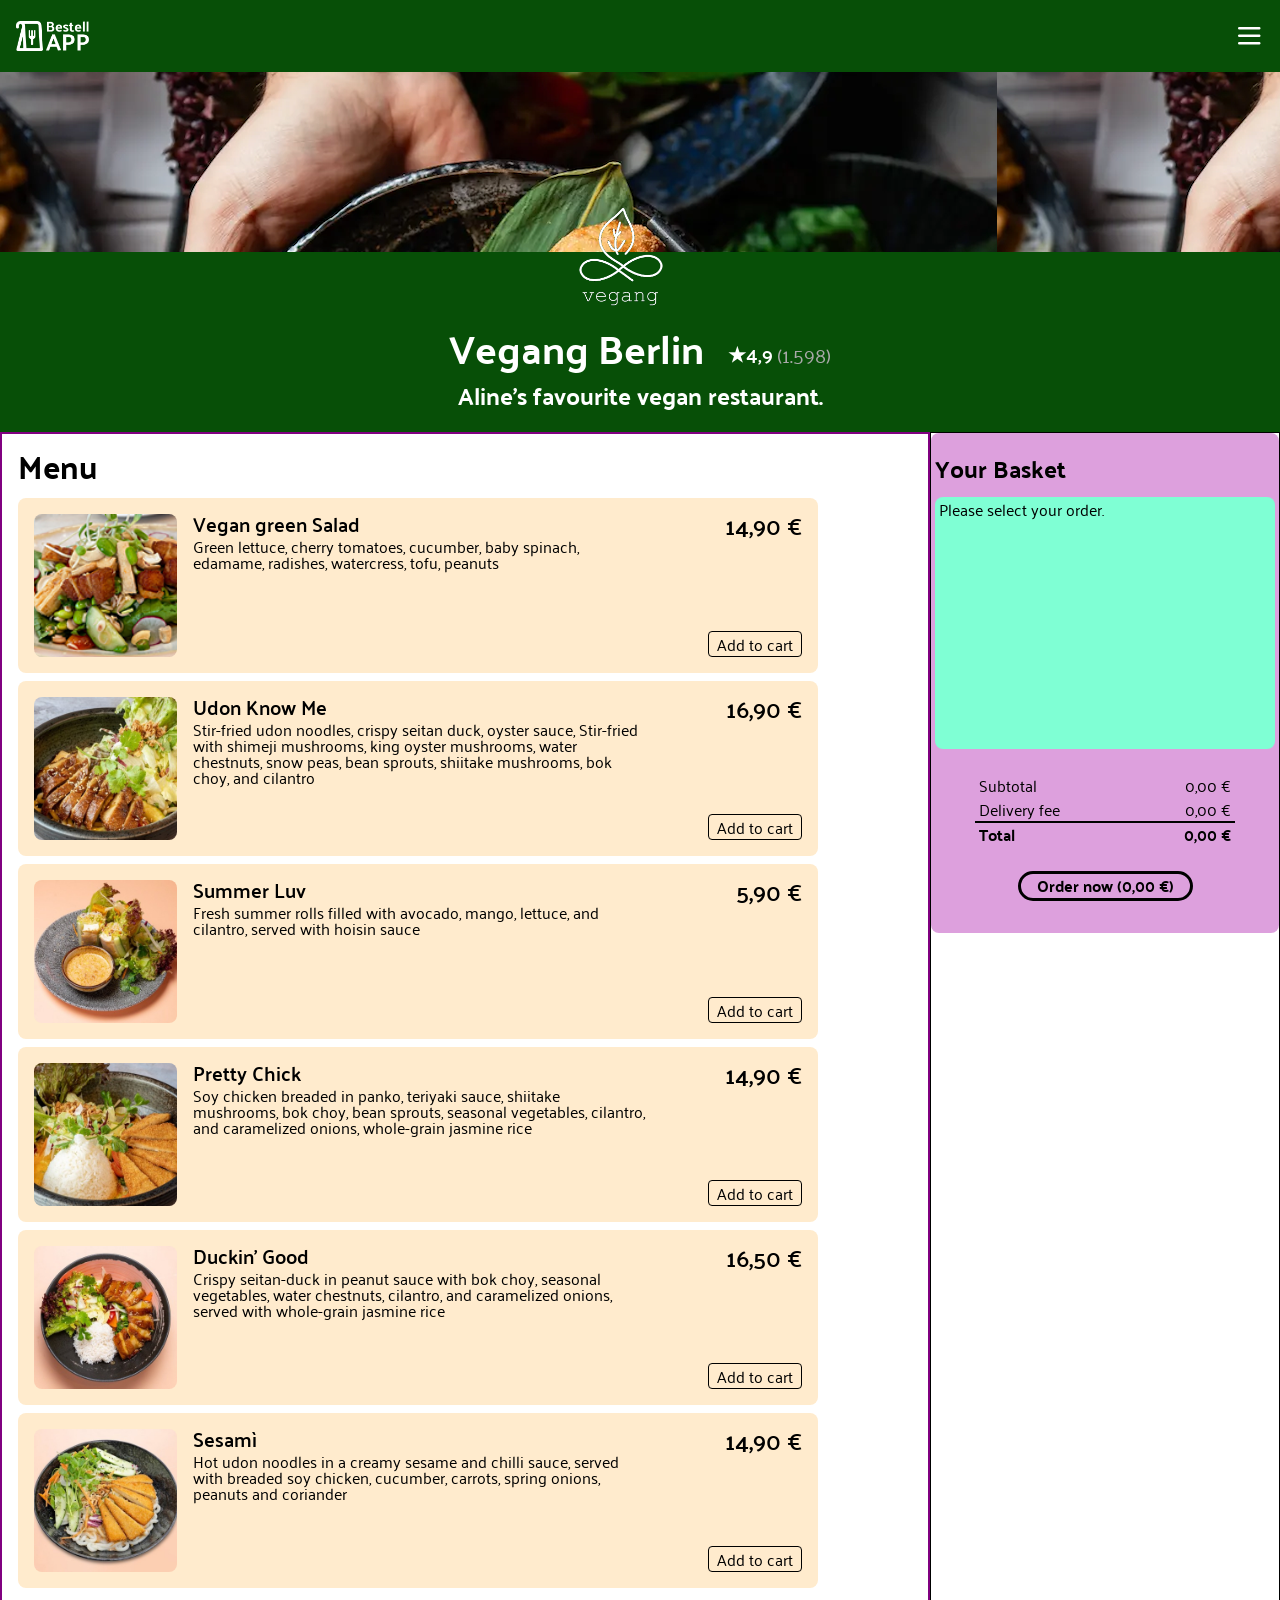
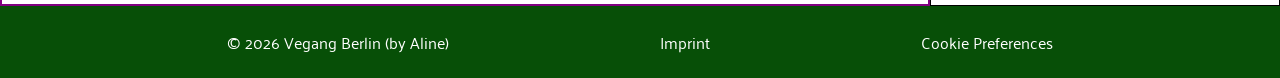
==== index.html @ 6674c63a "order confirmation pop-up styling" ====
<!DOCTYPE html>
<html lang="de">
<head>
    <meta charset="UTF-8">
    <meta name="viewport" content="width=device-width, initial-scale=1.0">
    <title>Aline's BestellApp</title>

    <link rel="shortcut icon" href="./assets/icons/Salad.png" type="image/x-icon">

    <link rel="stylesheet" href="style.css">
    <link rel="stylesheet" href="./styles/fonts.css">
    <link rel="stylesheet" href="./styles/headooter.css">
    <link rel="stylesheet" href="./styles/cart.css">
    <link rel="stylesheet" href="./styles/menu.css">

    <script src="./scripts/menu-db.js" defer></script>
    <script src="./scripts/templates.js" defer></script>
    <script src="./main.js" defer></script>
    <script src="./scripts/test.js"></script>


</head>
<body onload="init()">
    <header>
        <div class="content-headooter" id="header-content">
            <img src="./assets/icons/logo-bestellapp.png" alt="logo bestellapp">
            <nav>
                <img src="./assets/icons/icon-burger-menu.png" alt="navigation menu icon">
            </nav>
        </div>
    </header>
    <main>
        <section>
            <div class="content" id="landing-section">
<!--                 <img src="./assets/images/vegang-vegan-meal.png" alt="photo vegang speise" id="background-image"> -->
                <img src="./assets/icons/logo-vegang.png" alt="logo vegang berlin" id="logo">
                <div id="restaurant-info">
                    <div id="restaurant-name-rating">
                        <h1>Vegang Berlin</h1>
                        <div id="ratings">
                            <p id="rating-average">&starf;4,9</p>
                            <p id="total-ratings">(1.598)</p>
                        </div>
                    </div>
                    <h3>Aline's favourite vegan restaurant.</h3>
                </div>
            </div>
        </section>
        <section>
            <div class="content" id="content-wrapper">
                <section id="menu">
                    <h2>Menu</h2>
                    <div id="menu-items-wrapper">
                        <p>test</p>
                        <!-- generated by JS -->
                    </div>
                </section>
                <section id="cart-wrapper">
                    <div id="cart">
                        <!-- generated by JS -->
                    </div>
                </section>
                <dialog id="order-confirmation-popup">

                </dialog>
            </div>
        </section>
    </main>
    <footer>
        <div class="content-headooter" id="footer-links">
            <a href="https://www.vegangberlin.de" target="_blank" rel="noopener noreferrer">&#169; 2026 Vegang Berlin (by Aline)</a>
            <p>Imprint</p>
            <p>Cookie Preferences</p>
        </div>
    </footer>
</body>
</html>
---- style.css ----
:root {
  --dark-green: rgb(7, 79, 7); /* global scope */
}

* {
    margin: 0;
    padding: 0;
    scroll-behavior: smooth;
    box-sizing: border-box;
    text-decoration: none;
    position: relative;
    list-style: none;
    font-size: inherit;
    color: inherit;
    font-family: inherit;
    background: initial;
    border: initial;
    line-height: 1;

    button:hover {
        cursor: pointer;
    }
}

html {
    font-size: 16px;
    font-family: Palanquin;
    line-height: 1;

    h1 {
        font-size: 2.5rem;
    }

    h2 {
        font-size: 2rem;
    }

    h3 {
        font-size: 1.5rem;
    }

    h4 {
        font-size: 1.25rem;
        font-weight: 600;
    }

}

html:has(dialog[open]) { /* remove the main scrollbar when dialog is open */
overflow: hidden;
}

section {
    display: flex;
    justify-content: center;
}

main {
    width: 100%;
    /* background: orange; */
}

.content {
    width: 100%;
    max-width: 1440px;
    /* background: black; */
}

#landing-section {
    height: 40dvh;
    max-height: 500px;
    /* background: rgb(7, 79, 7); */
    background: url(./assets/images/vegang-vegan-meal.png);
    flex-direction: column;
    display: flex;
    justify-content: center;

    #background-image {
        width: 100%;
        max-height: 300px;
        object-fit: cover;
    }

    #logo {
        height: 100px;
        width: auto;
        position: absolute;
        bottom: 35%;
        left: 45%;
        z-index: 1;
    }

    #restaurant-info {
        height: 20dvh;
        max-height: 200px;
        width: 100%;
        display: flex;
        flex-direction: column;
        justify-content: flex-end;
        align-items: center;
        gap: 16px;
        padding-bottom: 24px;
        background: var(--dark-green);
        color: white;
        position: absolute;
        bottom: 0;

        #restaurant-name-rating {
            display: flex;
            gap: 24px;
            align-items: flex-end;
            font-size: 20px;

            #ratings {
                padding-bottom: 4px;
                display: flex;
                gap: 4px;

                #rating-average {
                    font-weight: 600;
                }

                #total-ratings {
                    color: darkgrey;
                }
            }
        }
    }
}

#content-wrapper {
    height: 100%;
    width: 100%;
    display: flex;

    /* Menu is styled in menu.css */

    /* Cart is styled in cart.css */
}
---- styles/fonts.css ----
/* palanquin-regular - latin */
@font-face {
  font-display: swap; /* Check https://developer.mozilla.org/en-US/docs/Web/CSS/@font-face/font-display for other options. */
  font-family: "Palanquin";
  font-style: normal;
  font-weight: 400;
  src: url("../assets/fonts/palanquin-v17-latin-regular.woff2") format("woff2"); /* Chrome 36+, Opera 23+, Firefox 39+, Safari 12+, iOS 10+ */
}
/* palanquin-500 - latin */
@font-face {
  font-display: swap; /* Check https://developer.mozilla.org/en-US/docs/Web/CSS/@font-face/font-display for other options. */
  font-family: "Palanquin";
  font-style: normal;
  font-weight: 500;
  src: url("../assets/fonts/palanquin-v17-latin-500.woff2") format("woff2"); /* Chrome 36+, Opera 23+, Firefox 39+, Safari 12+, iOS 10+ */
}
/* palanquin-600 - latin */
@font-face {
  font-display: swap; /* Check https://developer.mozilla.org/en-US/docs/Web/CSS/@font-face/font-display for other options. */
  font-family: "Palanquin";
  font-style: normal;
  font-weight: 600;
  src: url("../assets/fonts/palanquin-v17-latin-600.woff2") format("woff2"); /* Chrome 36+, Opera 23+, Firefox 39+, Safari 12+, iOS 10+ */
}
/* palanquin-700 - latin */
@font-face {
  font-display: swap; /* Check https://developer.mozilla.org/en-US/docs/Web/CSS/@font-face/font-display for other options. */
  font-family: "Palanquin";
  font-style: normal;
  font-weight: 700;
  src: url("../assets/fonts/palanquin-v17-latin-700.woff2") format("woff2"); /* Chrome 36+, Opera 23+, Firefox 39+, Safari 12+, iOS 10+ */
}

/* palanquin-dark-regular - latin */
@font-face {
  font-display: swap; /* Check https://developer.mozilla.org/en-US/docs/Web/CSS/@font-face/font-display for other options. */
  font-family: "Palanquin Dark";
  font-style: normal;
  font-weight: 400;
  src: url("../assets/fonts/palanquin-dark-v17-latin-regular.woff2")
    format("woff2"); /* Chrome 36+, Opera 23+, Firefox 39+, Safari 12+, iOS 10+ */
}
/* palanquin-dark-600 - latin */
@font-face {
  font-display: swap; /* Check https://developer.mozilla.org/en-US/docs/Web/CSS/@font-face/font-display for other options. */
  font-family: "Palanquin Dark";
  font-style: normal;
  font-weight: 600;
  src: url("../assets/fonts/palanquin-dark-v17-latin-600.woff2") format("woff2"); /* Chrome 36+, Opera 23+, Firefox 39+, Safari 12+, iOS 10+ */
}
---- styles/headooter.css ----
header, footer {
    height: 8dvh;
    max-height: 80px;
    width: 100%;
    display: flex;
    justify-content: center;
    background: var(--dark-green);

    img {
        height: 30px;
    }
}

.content-headooter {
    width: 100%;
    height: 100%;
    max-width: 1920px;
    display: flex;
    align-items: center;
    padding: 8px 16px;
}

#header-content{
    justify-content: space-between;
}

#footer-links{
    justify-content: space-evenly;
    color: white;
}
---- styles/cart.css ----
#cart-wrapper {
    border: 1px solid black;
    width: 350px;
    height: 100%;
    display: flex;
    justify-content: center;
    position: absolute;
    right: 0;

    #cart {
        width: 100%;
        height: 500px;
        background-color: plum;
        display: flex;
        flex-direction: column;
        gap: 16px;
        padding: 24px 4px;
        border-radius: 8px;
        position: sticky;
        top: 0;

        #meals-container {
            height: 300px;
            overflow-y: scroll;
            width: 100%;
            background-color: aquamarine;
            padding: 8px;
            display: flex;
            flex-direction: column;
            gap: 4px;
            padding: 4px;
            border-radius: 8px;

            .dish-in-cart-card {
                min-height: 75px;
                width: 100%;
                background-color: rgb(128, 128, 128, 0.5);
                padding: 8px;
                display: flex;
                flex-direction: column;
                justify-content: space-between;
                align-items: flex-start;
                border: 1px solid black;

                .meal-in-cart-card-first-row {
                    height: 25px;
                    width: 100%;
                    display: flex;
                    justify-content: space-between;
                    align-items: center;
                    border: 1px dotted black;

                    p {
                        font-weight: 600;
                    }
                }

                .meal-in-cart-card-second-row {
                    height: 25px;
                    display: flex;
                    justify-content: space-between;
                    align-items: center;
                    width: 100%;
                    border: 1px dotted black;

                    .change-meal-amount {
                        display: flex;
                        justify-content: space-between;
                        align-items: center;
                        gap: 8px;

                        button:hover {
                            cursor: pointer;
                        }
                    }
                }
            }
        }

        #check-out-container {
            height: fit-content;
            width: 100%;
            display: flex;
            flex-direction: column;
            align-items: center;
            gap: 24px;
            padding: 8px;

            table {
                width: 80%;
                border-collapse: collapse;

                th, td {
                    padding: 4px;
                }

                .left-align {
                    text-align: left;
                }
                .right-align {
                    text-align: right;
                }
                th {
                    border-top: 2px solid black;
                }
            }

            button{
                border: 3px solid black;
                padding: 4px 16px;
                border-radius: 16px;
                font-weight: 800;
            }
        }
    }
}

#order-confirmation-popup{
    height: 150px;
    width: 200px;
    margin: auto;
    z-index: 1;
    position: fixed;
    animation-name: disappearOrderConfirmation;
    animation-duration: 2s;
    border-radius: 8px;
    background: var(--dark-green);

    #confirmation-popup-content{
        width: 100%;
        height: 100%;
        display: flex;
        flex-direction: column;
        justify-content: flex-start;
        align-items: center;
        padding: 16px;
        color: white;
        gap: 32px;

        button{
            align-self: flex-end;
        }

        button:hover{
            font-weight: 900;
        }

        #bike{
            font-size: 64px;
        }

        div{
            display: flex;
            flex-direction: column;
            align-items: center;
            justify-content: center;
            gap: 8px;
        }
    }
}

@keyframes disappearOrderConfirmation{
  from {visibility:visible;}
  to {visibility: hidden;}
}

#order-confirmation-popup[open]::backdrop {
    background-color: rgba(255, 255, 255, 0.5);
}
---- styles/menu.css ----
#menu {
    background-color: white;
    width: calc(100% - 350px);
    max-width: 1090px;
    height: 100%;
    border: 2px solid purple;
    padding: 16px;
    display: flex;
    flex-direction: column;
    gap: 16px;

    #menu-items-wrapper{
        height: 100%;
        width: 100%;
        display: flex;
        flex-direction: column;
        gap: 8px;

        .menu-item {
            background-color: blanchedalmond;
            width: auto;
            min-width: 500px;
            max-width: 800px;
            height: 175px;
            display: flex;
            gap: 8px;
            padding: 16px 16px;
            justify-content: space-between;
            align-items: center;
            gap: 16px;
            border-radius: 8px;
    
            .dish-details {
                width: 80%;
                height: fit-content;
                display: flex;
                justify-content: flex-start;
                align-items: flex-start;
                gap: 16px;

                .dish-name-description{
                    display: flex;
                    flex-direction: column;
                    gap: 4px;
                }
    
                img {
                    height: calc(175px - 2*16px);
                    width: calc(175px - 2*16px);
                    object-fit: cover;
                    border-radius: 8px;
                }
            }
    

            .dish-purchasing {
                height: 100%;
                width: fit-content;
                display: flex;
                flex-direction: column;
                justify-content: space-between;
                align-items: flex-end;

                p{
                    font-size: 24px;
                    font-weight: 600;
                }

                .add-to-cart-button{
                    border: 1px solid black;
                    border-radius: 4px;
                    padding: 4px 8px;
                    text-align: center;
                    vertical-align: middle;
                    line-height: 1;
                }

            }
        }
    }
}
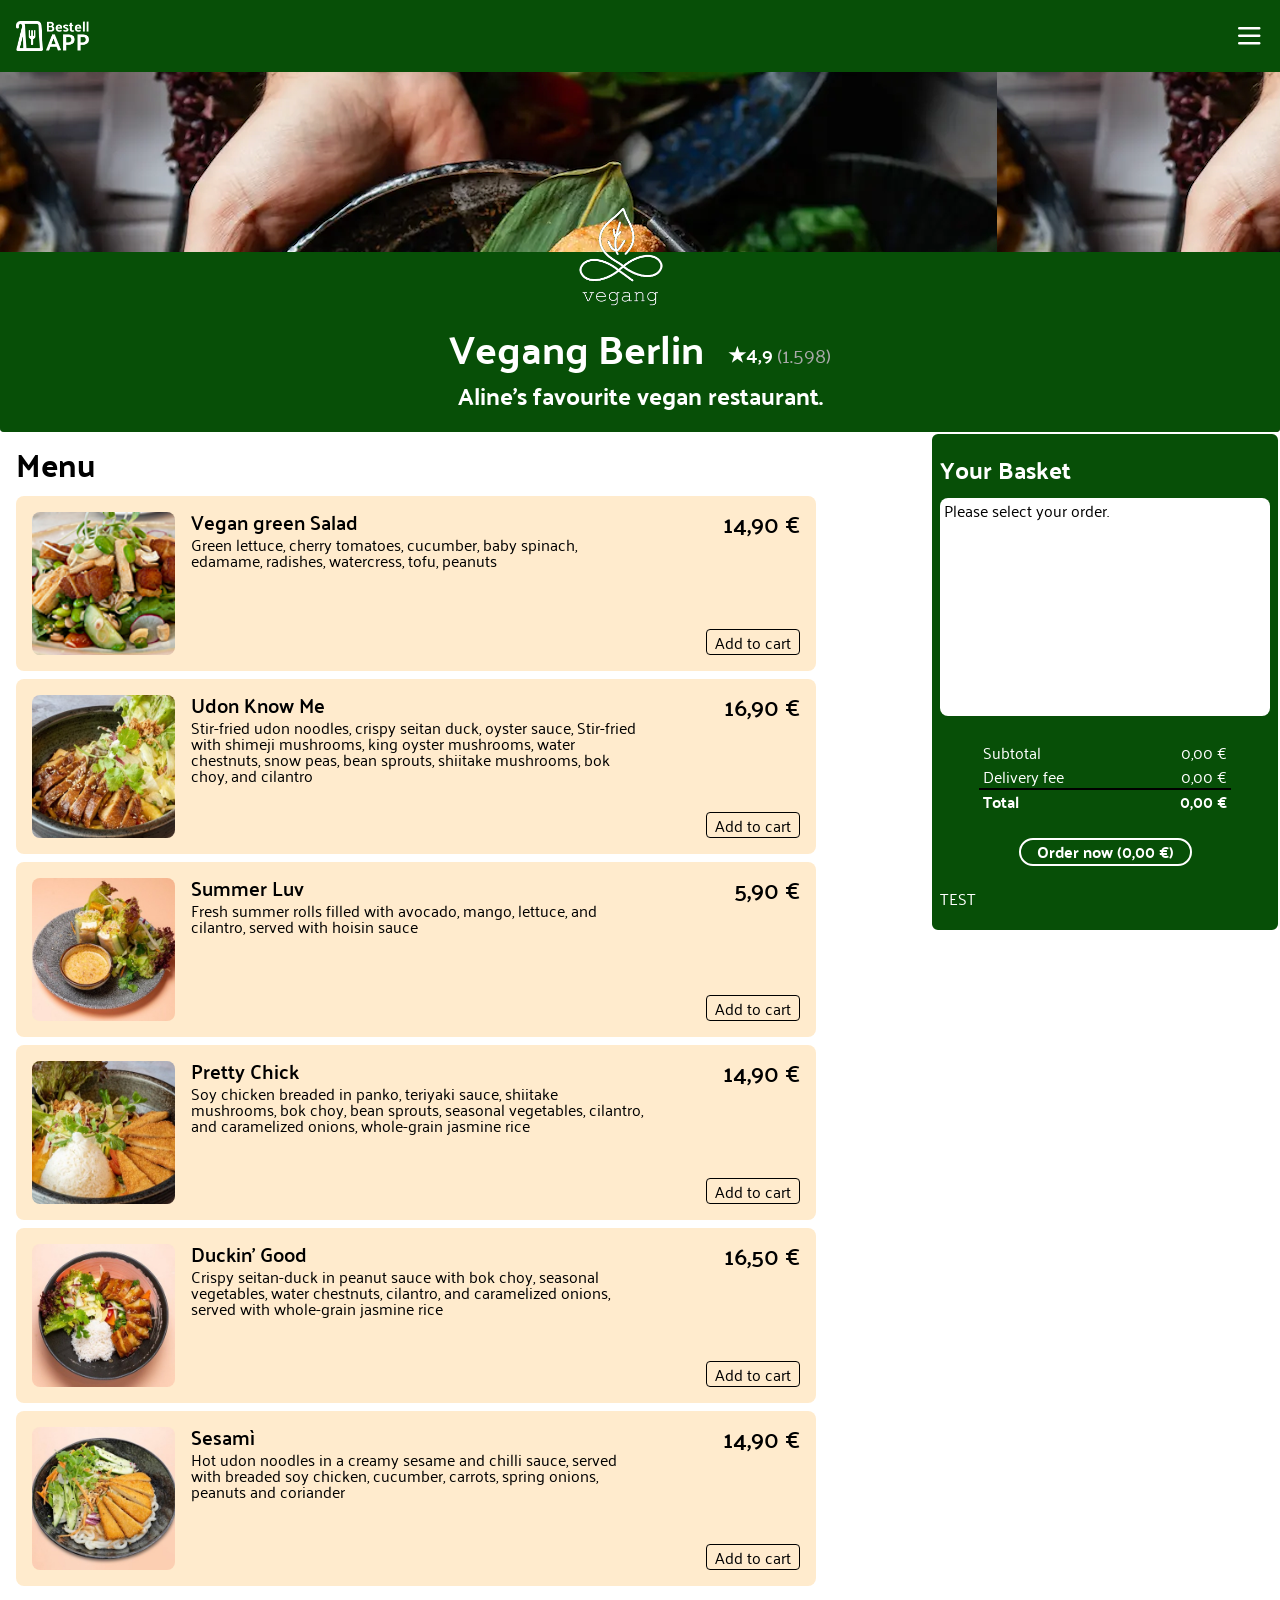
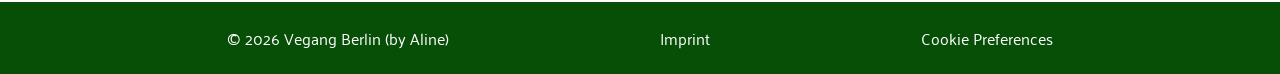
==== commit 31dcd9dc: "EOD Commit" ====
--- a/index.html
+++ b/index.html
@@ -22,11 +22,14 @@
 </head>
 <body onload="init()">
     <header>
-        <div class="content-headooter" id="header-content">
+        <div class="content-headooter" id="header-content-desktop">
             <img src="./assets/icons/logo-bestellapp.png" alt="logo bestellapp">
             <nav>
-                <img src="./assets/icons/icon-burger-menu.png" alt="navigation menu icon">
+                <img src="./assets/icons/icon-burger-menu.png" alt="navigation menu icon" id="desktop-burger-menu">
             </nav>
+        </div>
+        <div class="content-headooter" id="header-content-mobile">
+            <img src="./assets/icons/logo-bestellapp.png" alt="logo bestellapp">
         </div>
     </header>
     <main>
@@ -51,7 +54,6 @@
                 <section id="menu">
                     <h2>Menu</h2>
                     <div id="menu-items-wrapper">
-                        <p>test</p>
                         <!-- generated by JS -->
                     </div>
                 </section>
@@ -67,11 +69,25 @@
         </section>
     </main>
     <footer>
-        <div class="content-headooter" id="footer-links">
+        <div class="content-headooter" id="footer-content-desktop">
             <a href="https://www.vegangberlin.de" target="_blank" rel="noopener noreferrer">&#169; 2026 Vegang Berlin (by Aline)</a>
             <p>Imprint</p>
             <p>Cookie Preferences</p>
         </div>
+        <div class="content-headooter" id="footer-content-mobile">
+            <img src="./assets/icons/home.svg" alt="icon home">
+            <img src="./assets/icons/Profile.svg" alt="icon profile">
+            <img src="./assets/icons/orders.svg" alt="icon orders">
+            <buttton id="shopping-cart" onclick="openMobileCart()">
+                <img src="./assets/icons/shopping_cart.svg" alt="icon shopping cart">
+                <p id="number-of-meals-in-cart">1</p>
+            </button>
+        </div>
+        <dialog id="mobile-cart-wrapper">
+            <div id="mobile-cart">
+
+            </div>
+        </dialog>
     </footer>
 </body>
 </html>
--- a/style.css
+++ b/style.css
@@ -1,5 +1,5 @@
 :root {
-  --dark-green: rgb(7, 79, 7); /* global scope */
+    --dark-green: rgb(7, 79, 7); /* global scope */
 }
 
 * {
@@ -44,10 +44,24 @@
         font-weight: 600;
     }
 
+    @media screen and (max-width: 640px) {
+        h1 {
+            font-size: 20px;
+        }
+
+        h2 {
+            font-size: 18px;
+        }
+
+        h3, h4 {
+            font-size: 16px;
+        }
+    }
 }
 
-html:has(dialog[open]) { /* remove the main scrollbar when dialog is open */
-overflow: hidden;
+html:has(dialog[open]) {
+    /* remove the main scrollbar when dialog is open */
+    overflow: hidden;
 }
 
 section {
@@ -74,6 +88,8 @@
     flex-direction: column;
     display: flex;
     justify-content: center;
+    border-bottom-left-radius: 4px;
+    border-bottom-right-radius: 4px;
 
     #background-image {
         width: 100%;
@@ -104,12 +120,18 @@
         color: white;
         position: absolute;
         bottom: 0;
+        border-bottom-left-radius: 4px;
+        border-bottom-right-radius: 4px;
 
         #restaurant-name-rating {
             display: flex;
             gap: 24px;
             align-items: flex-end;
             font-size: 20px;
+
+            @media screen and (max-width: 640px) {
+                font-size: 16px;
+            }
 
             #ratings {
                 padding-bottom: 4px;
--- a/styles/headooter.css
+++ b/styles/headooter.css
@@ -1,4 +1,5 @@
-header, footer {
+header,
+footer {
     height: 8dvh;
     max-height: 80px;
     width: 100%;
@@ -8,6 +9,17 @@
 
     img {
         height: 30px;
+    }
+
+    @media screen and (max-width: 890px) {
+        height: 100px;
+    }
+}
+
+footer {
+    @media screen and (max-width: 890px) {
+        position: fixed;
+        bottom: 0;
     }
 }
 
@@ -20,11 +32,61 @@
     padding: 8px 16px;
 }
 
-#header-content{
+#header-content-desktop {
+    width: 100%;
     justify-content: space-between;
+
+    @media screen and (max-width: 890px) {
+        display: none;
+    }
 }
 
-#footer-links{
+#header-content-mobile {
+    width: 100%;
+    justify-content: flex-start;
+
+    @media screen and (min-width: 890px) {
+        display: none;
+    }
+}
+
+#footer-content-desktop {
+    width: 100%;
     justify-content: space-evenly;
     color: white;
-}+
+    @media screen and (max-width: 890px) {
+        display: none;
+    }
+}
+
+#footer-content-mobile {
+    width: 100%;
+    display: flex;
+    justify-content: space-evenly;
+    justify-items: flex-end;
+
+    #shopping-cart {
+        height: 40px;
+        width: 40px;
+        display: flex;
+        flex-direction: column;
+        align-items: center;
+        justify-content: center;
+
+        #number-of-meals-in-cart {
+            height: 20px;
+            width: 20px;
+            border-radius: 50%;
+            background-color: pink;
+            position: absolute;
+            top: 0;
+            right: 0;
+            text-align: center;
+        }
+    }
+
+    @media screen and (min-width: 891px) {
+        display: none;
+    }
+}
--- a/styles/cart.css
+++ b/styles/cart.css
@@ -1,5 +1,4 @@
 #cart-wrapper {
-    border: 1px solid black;
     width: 350px;
     height: 100%;
     display: flex;
@@ -7,14 +6,20 @@
     position: absolute;
     right: 0;
 
+    @media screen and (max-width: 890px) {
+        display: none;
+    }
+
     #cart {
         width: 100%;
         height: 500px;
-        background-color: plum;
+        background-color: var(--dark-green);
+        color: white;
+        border: 2px white solid;
         display: flex;
         flex-direction: column;
         gap: 16px;
-        padding: 24px 4px;
+        padding: 24px 8px;
         border-radius: 8px;
         position: sticky;
         top: 0;
@@ -23,7 +28,8 @@
             height: 300px;
             overflow-y: scroll;
             width: 100%;
-            background-color: aquamarine;
+            background: white;
+            color: black;
             padding: 8px;
             display: flex;
             flex-direction: column;
@@ -34,13 +40,14 @@
             .dish-in-cart-card {
                 min-height: 75px;
                 width: 100%;
-                background-color: rgb(128, 128, 128, 0.5);
+                background-color: blanchedalmond;
+                color: black;
                 padding: 8px;
                 display: flex;
                 flex-direction: column;
                 justify-content: space-between;
                 align-items: flex-start;
-                border: 1px solid black;
+                border-radius: 4px;
 
                 .meal-in-cart-card-first-row {
                     height: 25px;
@@ -48,7 +55,6 @@
                     display: flex;
                     justify-content: space-between;
                     align-items: center;
-                    border: 1px dotted black;
 
                     p {
                         font-weight: 600;
@@ -61,7 +67,6 @@
                     justify-content: space-between;
                     align-items: center;
                     width: 100%;
-                    border: 1px dotted black;
 
                     .change-meal-amount {
                         display: flex;
@@ -90,7 +95,8 @@
                 width: 80%;
                 border-collapse: collapse;
 
-                th, td {
+                th,
+                td {
                     padding: 4px;
                 }
 
@@ -105,8 +111,8 @@
                 }
             }
 
-            button{
-                border: 3px solid black;
+            button {
+                border: 2px solid white;
                 padding: 4px 16px;
                 border-radius: 16px;
                 font-weight: 800;
@@ -115,7 +121,7 @@
     }
 }
 
-#order-confirmation-popup{
+#order-confirmation-popup {
     height: 150px;
     width: 200px;
     margin: auto;
@@ -126,7 +132,7 @@
     border-radius: 8px;
     background: var(--dark-green);
 
-    #confirmation-popup-content{
+    #confirmation-popup-content {
         width: 100%;
         height: 100%;
         display: flex;
@@ -137,19 +143,19 @@
         color: white;
         gap: 32px;
 
-        button{
+        button {
             align-self: flex-end;
         }
 
-        button:hover{
+        button:hover {
             font-weight: 900;
         }
 
-        #bike{
+        #bike {
             font-size: 64px;
         }
 
-        div{
+        div {
             display: flex;
             flex-direction: column;
             align-items: center;
@@ -159,11 +165,31 @@
     }
 }
 
-@keyframes disappearOrderConfirmation{
-  from {visibility:visible;}
-  to {visibility: hidden;}
+@keyframes disappearOrderConfirmation {
+    from {
+        visibility: visible;
+    }
+    to {
+        visibility: hidden;
+    }
 }
 
 #order-confirmation-popup[open]::backdrop {
     background-color: rgba(255, 255, 255, 0.5);
-}+}
+
+#mobile-cart-wrapper {
+    height: 500px;
+    width: 350px;
+    position: absolute;
+    top: 50%;
+    left: 50%;
+    -ms-transform: translate(-50%, -50%);
+    transform: translate(-50%, -50%);
+    background: blue;
+
+    #mobile-cart{
+        height: 100%;
+        width: 100%;
+    }
+}
--- a/styles/menu.css
+++ b/styles/menu.css
@@ -3,13 +3,18 @@
     width: calc(100% - 350px);
     max-width: 1090px;
     height: 100%;
-    border: 2px solid purple;
     padding: 16px;
     display: flex;
     flex-direction: column;
     gap: 16px;
 
-    #menu-items-wrapper{
+    @media screen and (max-width: 890px) {
+        width: 100%;
+        padding: 8px;
+        margin-bottom: 90px;
+    }
+
+    #menu-items-wrapper {
         height: 100%;
         width: 100%;
         display: flex;
@@ -29,29 +34,55 @@
             align-items: center;
             gap: 16px;
             border-radius: 8px;
-    
+
+            @media screen and (max-width: 890px) {
+                min-width: 300px;
+                width: 100%;
+                height: fit-content;
+                padding: 8px;
+            }
+
+            @media screen and (max-width: 640px) {
+                width: 100%;
+                min-width: 300px;
+                height: fit-content;
+                flex-direction: column;
+                gap: 16px;
+                padding: 8px;
+            }
+
             .dish-details {
                 width: 80%;
-                height: fit-content;
                 display: flex;
                 justify-content: flex-start;
                 align-items: flex-start;
                 gap: 16px;
 
-                .dish-name-description{
+                @media screen and (max-width: 640px) {
+                    width: 100%;
+                    height: fit-content;
+                    gap: 8px;
+                }
+
+                .dish-name-description {
+                    height: fit-content;
                     display: flex;
                     flex-direction: column;
                     gap: 4px;
                 }
-    
+
                 img {
-                    height: calc(175px - 2*16px);
-                    width: calc(175px - 2*16px);
+                    height: calc(175px - 2 * 16px);
+                    width: calc(175px - 2 * 16px);
                     object-fit: cover;
                     border-radius: 8px;
+
+                    @media screen and (max-width: 640px) {
+                        height: 75px;
+                        width: 75px;
+                    }
                 }
             }
-    
 
             .dish-purchasing {
                 height: 100%;
@@ -60,13 +91,27 @@
                 flex-direction: column;
                 justify-content: space-between;
                 align-items: flex-end;
+                gap: 40px;
 
-                p{
+                @media screen and (max-width: 640px) {
+                    flex-direction: row;
+                    width: 100%;
+                    height: fit-content;
+                    align-items: flex-start;
+                    gap: 40px;
+                    justify-content: flex-end;
+                }
+
+                p {
                     font-size: 24px;
                     font-weight: 600;
+
+                    @media screen and (max-width: 640px) {
+                        font-size: 18px;
+                    }
                 }
 
-                .add-to-cart-button{
+                .add-to-cart-button {
                     border: 1px solid black;
                     border-radius: 4px;
                     padding: 4px 8px;
@@ -74,7 +119,6 @@
                     vertical-align: middle;
                     line-height: 1;
                 }
-
             }
         }
     }
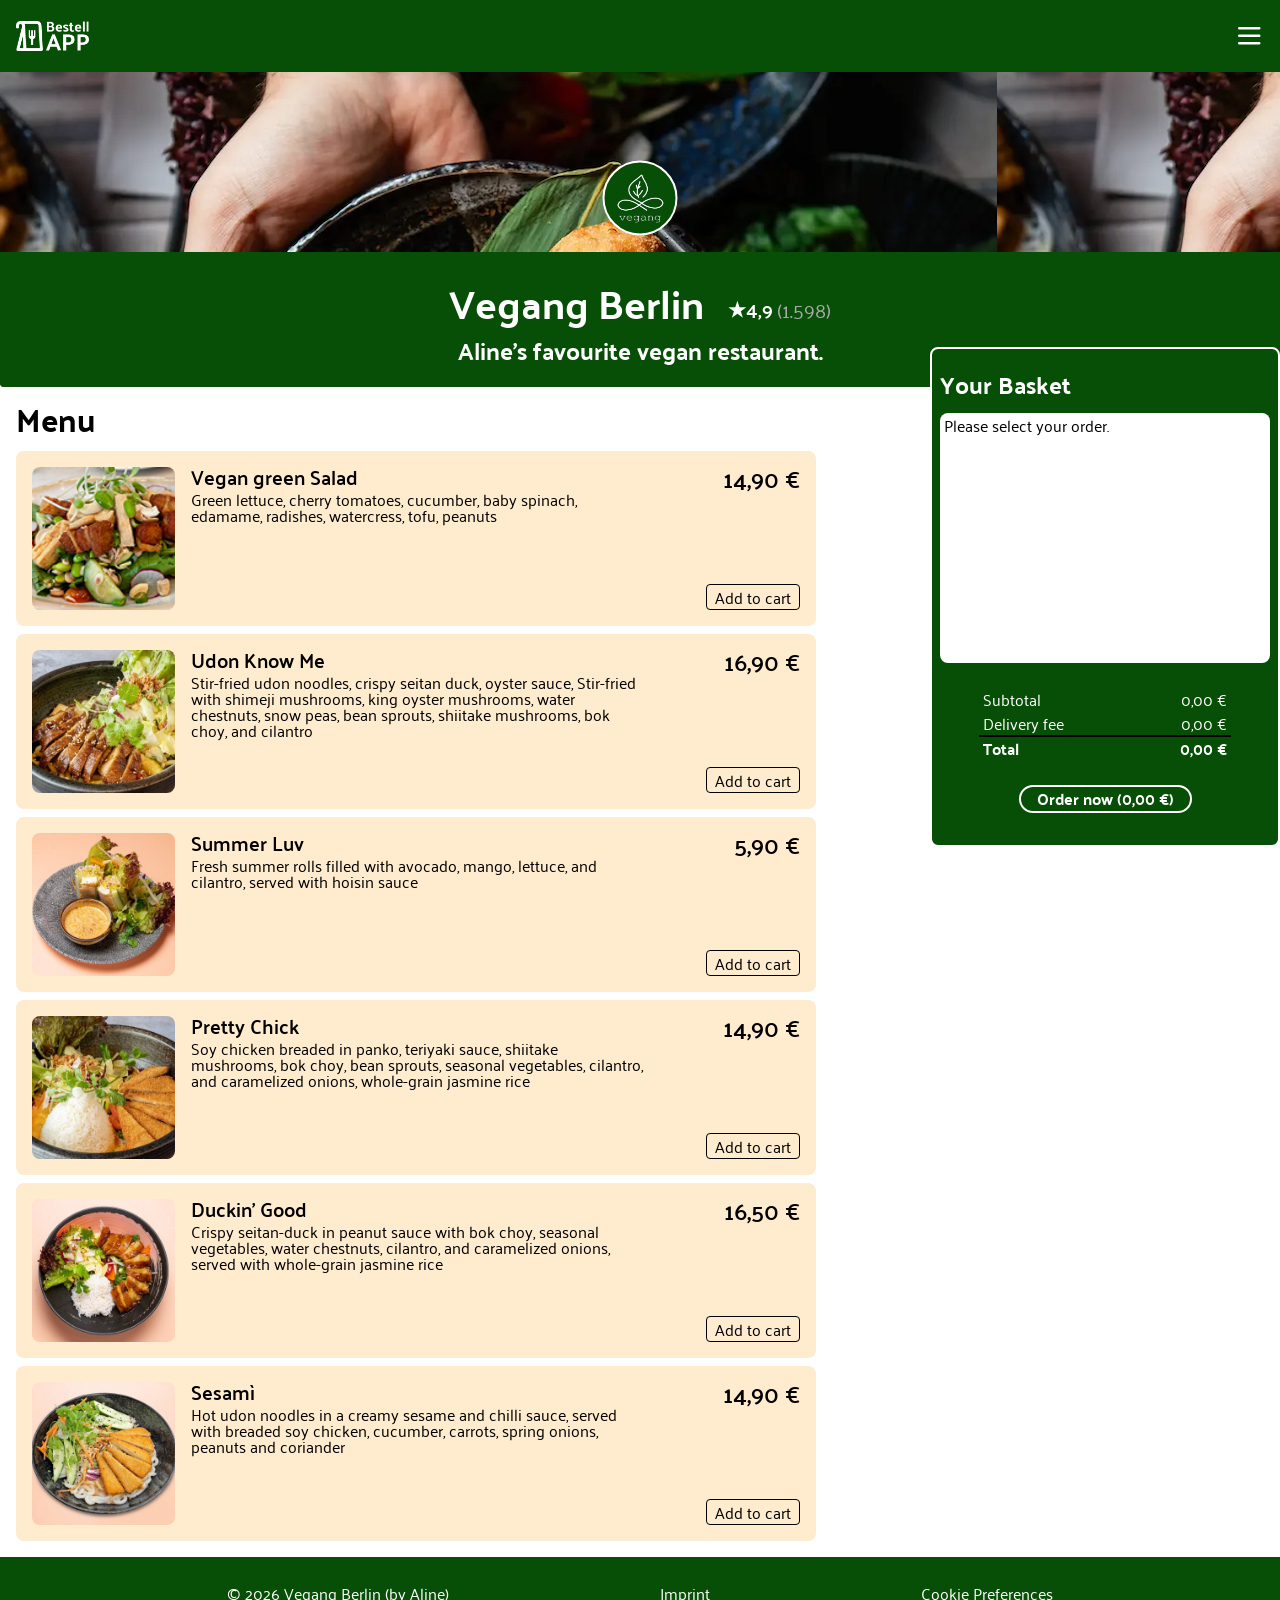
==== commit b76b5029: "moved cart to aside and removed cart dialog, display none in media query doesn't work yet" ====
--- a/index.html
+++ b/index.html
@@ -35,8 +35,9 @@
     <main>
         <section>
             <div class="content" id="landing-section">
-<!--                 <img src="./assets/images/vegang-vegan-meal.png" alt="photo vegang speise" id="background-image"> -->
-                <img src="./assets/icons/logo-vegang.png" alt="logo vegang berlin" id="logo">
+                <div id="logo">
+                    <img src="./assets/icons/logo-vegang.png" alt="logo vegang berlin">
+                </div>
                 <div id="restaurant-info">
                     <div id="restaurant-name-rating">
                         <h1>Vegang Berlin</h1>
@@ -57,16 +58,18 @@
                         <!-- generated by JS -->
                     </div>
                 </section>
-                <section id="cart-wrapper">
-                    <div id="cart">
-                        <!-- generated by JS -->
-                    </div>
-                </section>
-                <dialog id="order-confirmation-popup">
-
-                </dialog>
             </div>
         </section>
+        <aside>
+            <div id="cart-wrapper" class="content" class="display-none">
+                <div id="cart" class="display-none">
+                    <!-- generated by JS -->
+                </div>
+            </div>
+            <dialog id="order-confirmation-popup">
+                <!-- generated by JS -->
+            </dialog>
+        </aside>
     </main>
     <footer>
         <div class="content-headooter" id="footer-content-desktop">
@@ -83,10 +86,6 @@
                 <p id="number-of-meals-in-cart">1</p>
             </button>
         </div>
-        <dialog id="mobile-cart-wrapper">
-            <div id="mobile-cart">
-
-            </div>
         </dialog>
     </footer>
 </body>
--- a/style.css
+++ b/style.css
@@ -53,7 +53,8 @@
             font-size: 18px;
         }
 
-        h3, h4 {
+        h3,
+        h4 {
             font-size: 16px;
         }
     }
@@ -74,14 +75,15 @@
     /* background: orange; */
 }
 
-.content {
+.content{
     width: 100%;
     max-width: 1440px;
+    height: 100%;
     /* background: black; */
 }
 
 #landing-section {
-    height: 40dvh;
+    height: 35dvh;
     max-height: 500px;
     /* background: rgb(7, 79, 7); */
     background: url(./assets/images/vegang-vegan-meal.png);
@@ -91,6 +93,10 @@
     border-bottom-left-radius: 4px;
     border-bottom-right-radius: 4px;
 
+    @media screen and (max-width: 640px) {
+        height: 25dvh;
+    }
+
     #background-image {
         width: 100%;
         max-height: 300px;
@@ -98,16 +104,32 @@
     }
 
     #logo {
-        height: 100px;
-        width: auto;
+        background-color: var(--dark-green);
+        border-radius: 50%;
+        border: 2px white solid;
+        height: 75px;
+        width: 75px;
         position: absolute;
-        bottom: 35%;
-        left: 45%;
-        z-index: 1;
+        top: 40%;
+        left: 50%;
+        transform: translate(-50%, -50%);
+
+        @media screen and (max-width: 640px) {
+            top: 30%;
+        }
+
+        img {
+            height: 70%;
+            width: 70%;
+            top: 50%;
+            left: 50%;
+            -ms-transform: translate(-50%, -50%);
+            transform: translate(-50%, -50%);
+        }
     }
 
     #restaurant-info {
-        height: 20dvh;
+        height: 15dvh;
         max-height: 200px;
         width: 100%;
         display: flex;
--- a/styles/headooter.css
+++ b/styles/headooter.css
@@ -6,6 +6,7 @@
     display: flex;
     justify-content: center;
     background: var(--dark-green);
+    /* z-index: 2; */
 
     img {
         height: 30px;
--- a/styles/cart.css
+++ b/styles/cart.css
@@ -1,195 +1,199 @@
-#cart-wrapper {
-    width: 350px;
-    height: 100%;
+aside {
     display: flex;
     justify-content: center;
+    height: 100%;
+    width: 100%;
     position: absolute;
-    right: 0;
+    top: 0;
+    bottom: 0;
+    z-index: 0;
 
-    @media screen and (max-width: 890px) {
-        display: none;
-    }
+    #cart-wrapper {
+        position: absolute;
+        top: 275px;
+        width: 100%;
+        height: calc(100% - 275px);
+        display: flex;
+        justify-content: flex-end;
 
-    #cart {
-        width: 100%;
-        height: 500px;
-        background-color: var(--dark-green);
-        color: white;
-        border: 2px white solid;
-        display: flex;
-        flex-direction: column;
-        gap: 16px;
-        padding: 24px 8px;
-        border-radius: 8px;
-        position: sticky;
-        top: 0;
+        .content {
+            display: flex;
+            justify-content: flex-end;
+        }
 
-        #meals-container {
-            height: 300px;
-            overflow-y: scroll;
-            width: 100%;
-            background: white;
-            color: black;
-            padding: 8px;
+        @media screen and (max-width: 890px) {
+            justify-content: center;
+            z-index: 1000;
+            background-color: black;
+            .display-none {
+                display: none;
+            }
+        }
+
+        #cart {
+            width: 350px;
+            height: 500px;
+            background-color: var(--dark-green);
+            color: white;
+            border: 2px white solid;
             display: flex;
             flex-direction: column;
-            gap: 4px;
-            padding: 4px;
+            gap: 16px;
+            padding: 24px 8px;
             border-radius: 8px;
+            position: sticky;
+            top: 0;
+            z-index: 1000;
 
-            .dish-in-cart-card {
-                min-height: 75px;
+            @media screen and (max-width: 890px) {
+                width: 80%;
+                height: 70dvh;
+                position: fixed;
+                top: 15dvh;
+            }
+
+            #meals-container {
+                height: 300px;
+                overflow-y: scroll;
                 width: 100%;
-                background-color: blanchedalmond;
+                background: white;
                 color: black;
                 padding: 8px;
                 display: flex;
                 flex-direction: column;
-                justify-content: space-between;
-                align-items: flex-start;
-                border-radius: 4px;
+                gap: 4px;
+                padding: 4px;
+                border-radius: 8px;
 
-                .meal-in-cart-card-first-row {
-                    height: 25px;
+                .dish-in-cart-card {
+                    min-height: 75px;
                     width: 100%;
+                    background-color: blanchedalmond;
+                    color: black;
+                    padding: 8px;
                     display: flex;
+                    flex-direction: column;
                     justify-content: space-between;
-                    align-items: center;
+                    align-items: flex-start;
+                    border-radius: 4px;
 
-                    p {
-                        font-weight: 600;
-                    }
-                }
-
-                .meal-in-cart-card-second-row {
-                    height: 25px;
-                    display: flex;
-                    justify-content: space-between;
-                    align-items: center;
-                    width: 100%;
-
-                    .change-meal-amount {
+                    .meal-in-cart-card-first-row {
+                        height: 25px;
+                        width: 100%;
                         display: flex;
                         justify-content: space-between;
                         align-items: center;
-                        gap: 8px;
 
-                        button:hover {
-                            cursor: pointer;
+                        p {
+                            font-weight: 600;
+                        }
+                    }
+
+                    .meal-in-cart-card-second-row {
+                        height: 25px;
+                        display: flex;
+                        justify-content: space-between;
+                        align-items: center;
+                        width: 100%;
+
+                        .change-meal-amount {
+                            display: flex;
+                            justify-content: space-between;
+                            align-items: center;
+                            gap: 8px;
+
+                            button:hover {
+                                cursor: pointer;
+                            }
                         }
                     }
                 }
             }
-        }
 
-        #check-out-container {
-            height: fit-content;
-            width: 100%;
-            display: flex;
-            flex-direction: column;
-            align-items: center;
-            gap: 24px;
-            padding: 8px;
+            #check-out-container {
+                height: fit-content;
+                width: 100%;
+                display: flex;
+                flex-direction: column;
+                align-items: center;
+                gap: 24px;
+                padding: 8px;
 
-            table {
-                width: 80%;
-                border-collapse: collapse;
+                table {
+                    width: 80%;
+                    border-collapse: collapse;
 
-                th,
-                td {
-                    padding: 4px;
+                    th,
+                    td {
+                        padding: 4px;
+                    }
+
+                    .left-align {
+                        text-align: left;
+                    }
+                    .right-align {
+                        text-align: right;
+                    }
+                    th {
+                        border-top: 2px solid black;
+                    }
                 }
 
-                .left-align {
-                    text-align: left;
+                button {
+                    border: 2px solid white;
+                    padding: 4px 16px;
+                    border-radius: 16px;
+                    font-weight: 800;
                 }
-                .right-align {
-                    text-align: right;
-                }
-                th {
-                    border-top: 2px solid black;
-                }
-            }
-
-            button {
-                border: 2px solid white;
-                padding: 4px 16px;
-                border-radius: 16px;
-                font-weight: 800;
             }
         }
     }
-}
 
-#order-confirmation-popup {
-    height: 150px;
-    width: 200px;
-    margin: auto;
-    z-index: 1;
-    position: fixed;
-    animation-name: disappearOrderConfirmation;
-    animation-duration: 2s;
-    border-radius: 8px;
-    background: var(--dark-green);
+    #order-confirmation-popup {
+        height: 150px;
+        width: 200px;
+        margin: auto;
+        z-index: 1;
+        position: fixed;
+        animation-name: disappearOrderConfirmation;
+        animation-duration: 2s;
+        border-radius: 8px;
+        background: var(--dark-green);
 
-    #confirmation-popup-content {
-        width: 100%;
-        height: 100%;
-        display: flex;
-        flex-direction: column;
-        justify-content: flex-start;
-        align-items: center;
-        padding: 16px;
-        color: white;
-        gap: 32px;
-
-        button {
-            align-self: flex-end;
-        }
-
-        button:hover {
-            font-weight: 900;
-        }
-
-        #bike {
-            font-size: 64px;
-        }
-
-        div {
+        #confirmation-popup-content {
+            width: 100%;
+            height: 100%;
             display: flex;
             flex-direction: column;
+            justify-content: flex-start;
             align-items: center;
-            justify-content: center;
-            gap: 8px;
+            padding: 16px;
+            color: white;
+            gap: 32px;
+
+            button {
+                align-self: flex-end;
+            }
+
+            button:hover {
+                font-weight: 900;
+            }
+
+            #bike {
+                font-size: 64px;
+            }
+
+            div {
+                display: flex;
+                flex-direction: column;
+                align-items: center;
+                justify-content: center;
+                gap: 8px;
+            }
         }
     }
-}
 
-@keyframes disappearOrderConfirmation {
-    from {
-        visibility: visible;
-    }
-    to {
-        visibility: hidden;
+    #order-confirmation-popup[open]::backdrop {
+        background-color: rgba(255, 255, 255, 0.5);
     }
 }
-
-#order-confirmation-popup[open]::backdrop {
-    background-color: rgba(255, 255, 255, 0.5);
-}
-
-#mobile-cart-wrapper {
-    height: 500px;
-    width: 350px;
-    position: absolute;
-    top: 50%;
-    left: 50%;
-    -ms-transform: translate(-50%, -50%);
-    transform: translate(-50%, -50%);
-    background: blue;
-
-    #mobile-cart{
-        height: 100%;
-        width: 100%;
-    }
-}
--- a/styles/menu.css
+++ b/styles/menu.css
@@ -20,6 +20,7 @@
         display: flex;
         flex-direction: column;
         gap: 8px;
+        /* z-index: 1; */
 
         .menu-item {
             background-color: blanchedalmond;
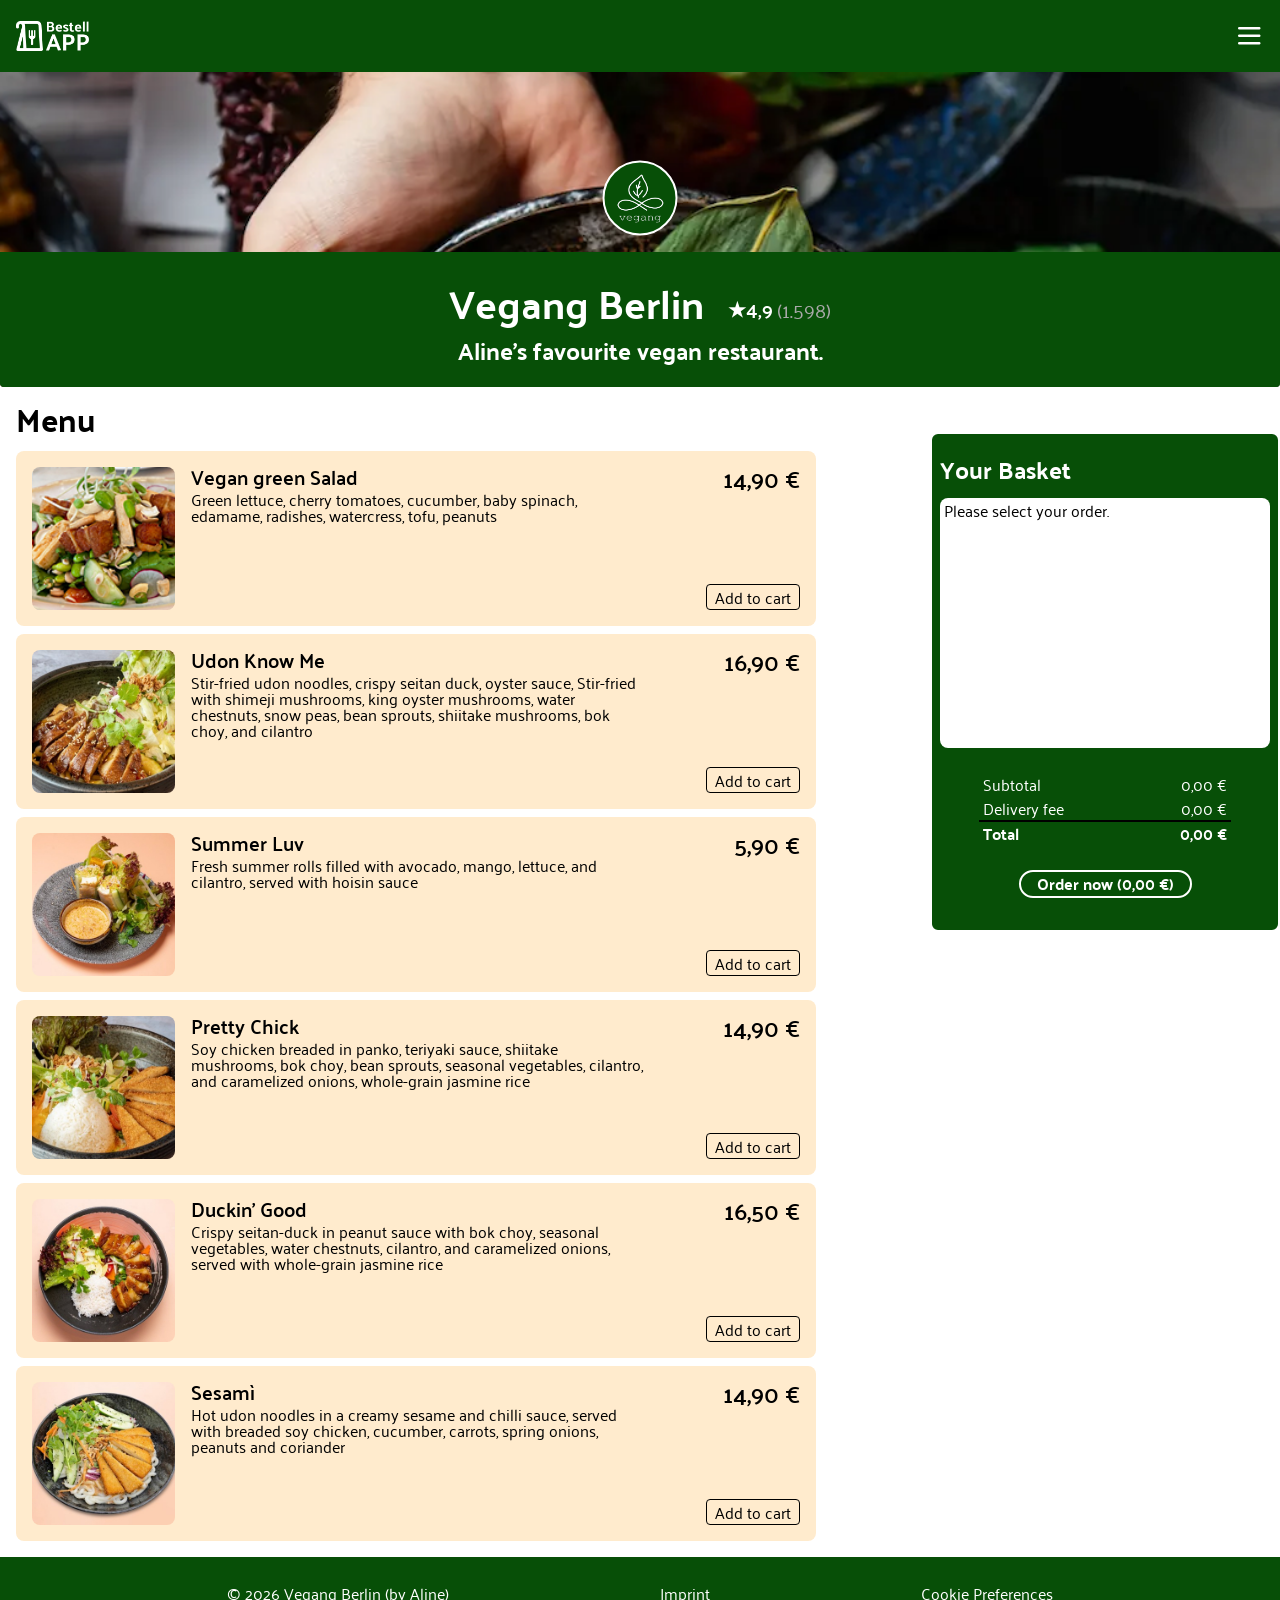
==== commit 24d6147b: "clean-up code & gitignore" ====
--- a/index.html
+++ b/index.html
@@ -10,6 +10,7 @@
     <link rel="stylesheet" href="style.css">
     <link rel="stylesheet" href="./styles/fonts.css">
     <link rel="stylesheet" href="./styles/headooter.css">
+    <link rel="stylesheet" href="/styles/landing.css">
     <link rel="stylesheet" href="./styles/cart.css">
     <link rel="stylesheet" href="./styles/menu.css">
 
--- a/style.css
+++ b/style.css
@@ -82,96 +82,6 @@
     /* background: black; */
 }
 
-#landing-section {
-    height: 35dvh;
-    max-height: 500px;
-    /* background: rgb(7, 79, 7); */
-    background: url(./assets/images/vegang-vegan-meal.png);
-    flex-direction: column;
-    display: flex;
-    justify-content: center;
-    border-bottom-left-radius: 4px;
-    border-bottom-right-radius: 4px;
-
-    @media screen and (max-width: 640px) {
-        height: 25dvh;
-    }
-
-    #background-image {
-        width: 100%;
-        max-height: 300px;
-        object-fit: cover;
-    }
-
-    #logo {
-        background-color: var(--dark-green);
-        border-radius: 50%;
-        border: 2px white solid;
-        height: 75px;
-        width: 75px;
-        position: absolute;
-        top: 40%;
-        left: 50%;
-        transform: translate(-50%, -50%);
-
-        @media screen and (max-width: 640px) {
-            top: 30%;
-        }
-
-        img {
-            height: 70%;
-            width: 70%;
-            top: 50%;
-            left: 50%;
-            -ms-transform: translate(-50%, -50%);
-            transform: translate(-50%, -50%);
-        }
-    }
-
-    #restaurant-info {
-        height: 15dvh;
-        max-height: 200px;
-        width: 100%;
-        display: flex;
-        flex-direction: column;
-        justify-content: flex-end;
-        align-items: center;
-        gap: 16px;
-        padding-bottom: 24px;
-        background: var(--dark-green);
-        color: white;
-        position: absolute;
-        bottom: 0;
-        border-bottom-left-radius: 4px;
-        border-bottom-right-radius: 4px;
-
-        #restaurant-name-rating {
-            display: flex;
-            gap: 24px;
-            align-items: flex-end;
-            font-size: 20px;
-
-            @media screen and (max-width: 640px) {
-                font-size: 16px;
-            }
-
-            #ratings {
-                padding-bottom: 4px;
-                display: flex;
-                gap: 4px;
-
-                #rating-average {
-                    font-weight: 600;
-                }
-
-                #total-ratings {
-                    color: darkgrey;
-                }
-            }
-        }
-    }
-}
-
 #content-wrapper {
     height: 100%;
     width: 100%;
--- a/styles/headooter.css
+++ b/styles/headooter.css
@@ -1,5 +1,4 @@
-header,
-footer {
+header, footer {
     height: 8dvh;
     max-height: 80px;
     width: 100%;
@@ -10,10 +9,6 @@
 
     img {
         height: 30px;
-    }
-
-    @media screen and (max-width: 890px) {
-        height: 100px;
     }
 }
 
--- a/styles/landing.css
+++ b/styles/landing.css
@@ -0,0 +1,87 @@
+
+#landing-section {
+    height: 35dvh;
+    max-height: 500px;
+    width: 100%;
+    background-image: url(../assets/images/vegang-vegan-meal.png);
+    background-repeat: no-repeat;
+    background-size:cover;
+    flex-direction: column;
+    display: flex;
+    justify-content: center;
+    border-bottom-left-radius: 4px;
+    border-bottom-right-radius: 4px;
+
+    @media screen and (max-width: 640px) {
+        height: 25dvh;
+    }
+
+    #logo {
+        background-color: var(--dark-green);
+        border-radius: 50%;
+        border: 2px white solid;
+        height: 75px;
+        width: 75px;
+        position: absolute;
+        top: 40%;
+        left: 50%;
+        transform: translate(-50%, -50%);
+        z-index: 1;
+
+        @media screen and (max-width: 640px) {
+            top: 30%;
+        }
+
+        img {
+            height: 70%;
+            width: 70%;
+            top: 50%;
+            left: 50%;
+            -ms-transform: translate(-50%, -50%);
+            transform: translate(-50%, -50%);
+        }
+    }
+
+    #restaurant-info {
+        height: 15dvh;
+        max-height: 200px;
+        width: 100%;
+        display: flex;
+        flex-direction: column;
+        justify-content: flex-end;
+        align-items: center;
+        gap: 16px;
+        padding-bottom: 24px;
+        background: var(--dark-green);
+        color: white;
+        position: absolute;
+        bottom: 0;
+        border-bottom-left-radius: 4px;
+        border-bottom-right-radius: 4px;
+
+        #restaurant-name-rating {
+            display: flex;
+            gap: 24px;
+            align-items: flex-end;
+            font-size: 20px;
+
+            @media screen and (max-width: 640px) {
+                font-size: 16px;
+            }
+
+            #ratings {
+                padding-bottom: 4px;
+                display: flex;
+                gap: 4px;
+
+                #rating-average {
+                    font-weight: 600;
+                }
+
+                #total-ratings {
+                    color: darkgrey;
+                }
+            }
+        }
+    }
+}
--- a/styles/cart.css
+++ b/styles/cart.css
@@ -10,9 +10,9 @@
 
     #cart-wrapper {
         position: absolute;
-        top: 275px;
+        top: 40dvh;
         width: 100%;
-        height: calc(100% - 275px);
+        height: calc(100% - 40dvh);
         display: flex;
         justify-content: flex-end;
 
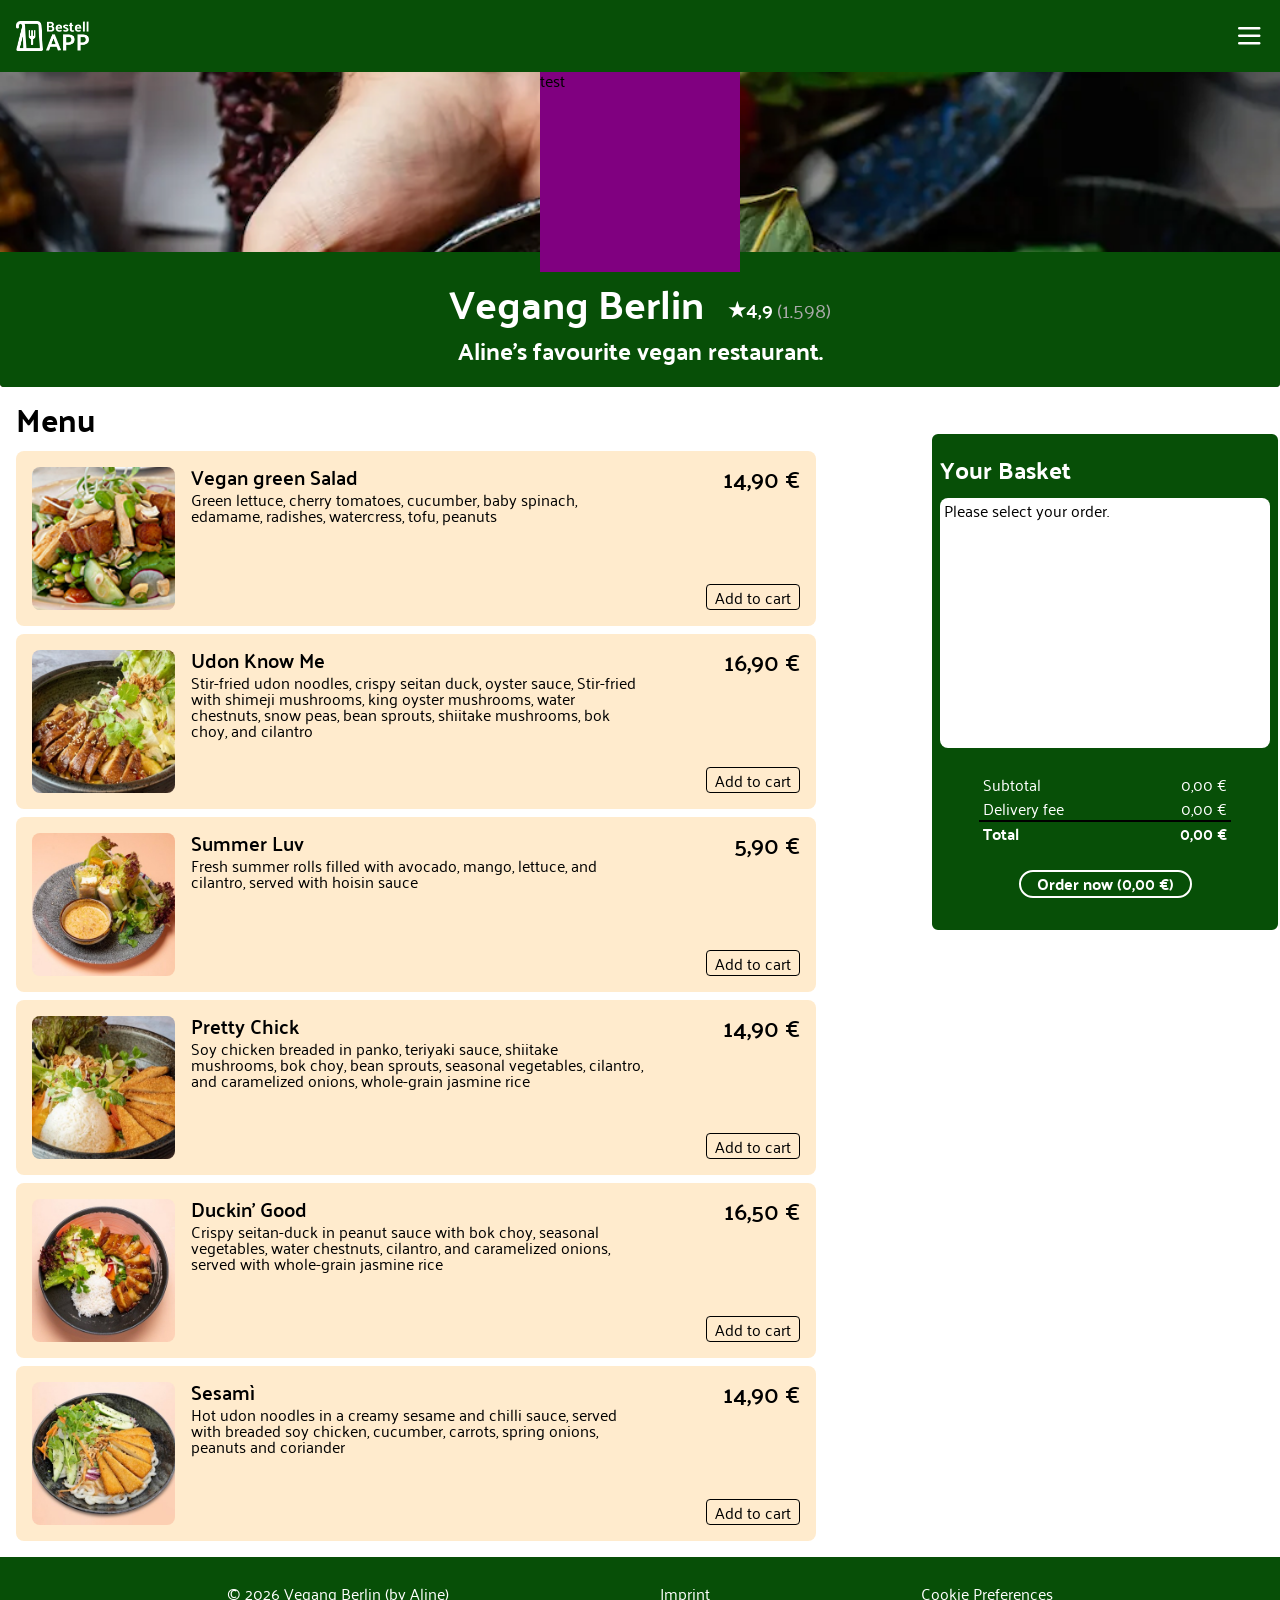
==== commit 099ffc3c: "number of items in cart works" ====
--- a/index.html
+++ b/index.html
@@ -17,7 +17,6 @@
     <script src="./scripts/menu-db.js" defer></script>
     <script src="./scripts/templates.js" defer></script>
     <script src="./main.js" defer></script>
-    <script src="./scripts/test.js"></script>
 
 
 </head>
@@ -62,7 +61,7 @@
             </div>
         </section>
         <aside>
-            <div id="cart-wrapper" class="content" class="display-none">
+            <div id="cart-wrapper" class="display-none content">
                 <div id="cart" class="display-none">
                     <!-- generated by JS -->
                 </div>
@@ -70,6 +69,7 @@
             <dialog id="order-confirmation-popup">
                 <!-- generated by JS -->
             </dialog>
+            <div class="display-none" id="testytest">test</div>
         </aside>
     </main>
     <footer>
@@ -84,7 +84,7 @@
             <img src="./assets/icons/orders.svg" alt="icon orders">
             <buttton id="shopping-cart" onclick="openMobileCart()">
                 <img src="./assets/icons/shopping_cart.svg" alt="icon shopping cart">
-                <p id="number-of-meals-in-cart">1</p>
+                <p id="number-of-meals-in-cart"></p>
             </button>
         </div>
         </dialog>
--- a/style.css
+++ b/style.css
@@ -75,11 +75,10 @@
     /* background: orange; */
 }
 
-.content{
+.content {
     width: 100%;
     max-width: 1440px;
     height: 100%;
-    /* background: black; */
 }
 
 #content-wrapper {
@@ -90,4 +89,4 @@
     /* Menu is styled in menu.css */
 
     /* Cart is styled in cart.css */
-}
+}
--- a/styles/landing.css
+++ b/styles/landing.css
@@ -26,7 +26,7 @@
         top: 40%;
         left: 50%;
         transform: translate(-50%, -50%);
-        z-index: 1;
+
 
         @media screen and (max-width: 640px) {
             top: 30%;
--- a/styles/cart.css
+++ b/styles/cart.css
@@ -15,11 +15,6 @@
         height: calc(100% - 40dvh);
         display: flex;
         justify-content: flex-end;
-
-        .content {
-            display: flex;
-            justify-content: flex-end;
-        }
 
         @media screen and (max-width: 890px) {
             justify-content: center;
@@ -50,6 +45,9 @@
                 height: 70dvh;
                 position: fixed;
                 top: 15dvh;
+                .display-none {
+                    display: none;
+                }
             }
 
             #meals-container {
@@ -196,4 +194,10 @@
     #order-confirmation-popup[open]::backdrop {
         background-color: rgba(255, 255, 255, 0.5);
     }
+
+    #testytest {
+        height: 200px;
+        width: 200px;
+        background: purple;
+    }
 }
--- a/styles/menu.css
+++ b/styles/menu.css
@@ -20,7 +20,11 @@
         display: flex;
         flex-direction: column;
         gap: 8px;
-        /* z-index: 1; */
+        z-index: 1;
+
+        @media screen and (max-width: 890px) {
+            z-index: 0;
+        }
 
         .menu-item {
             background-color: blanchedalmond;
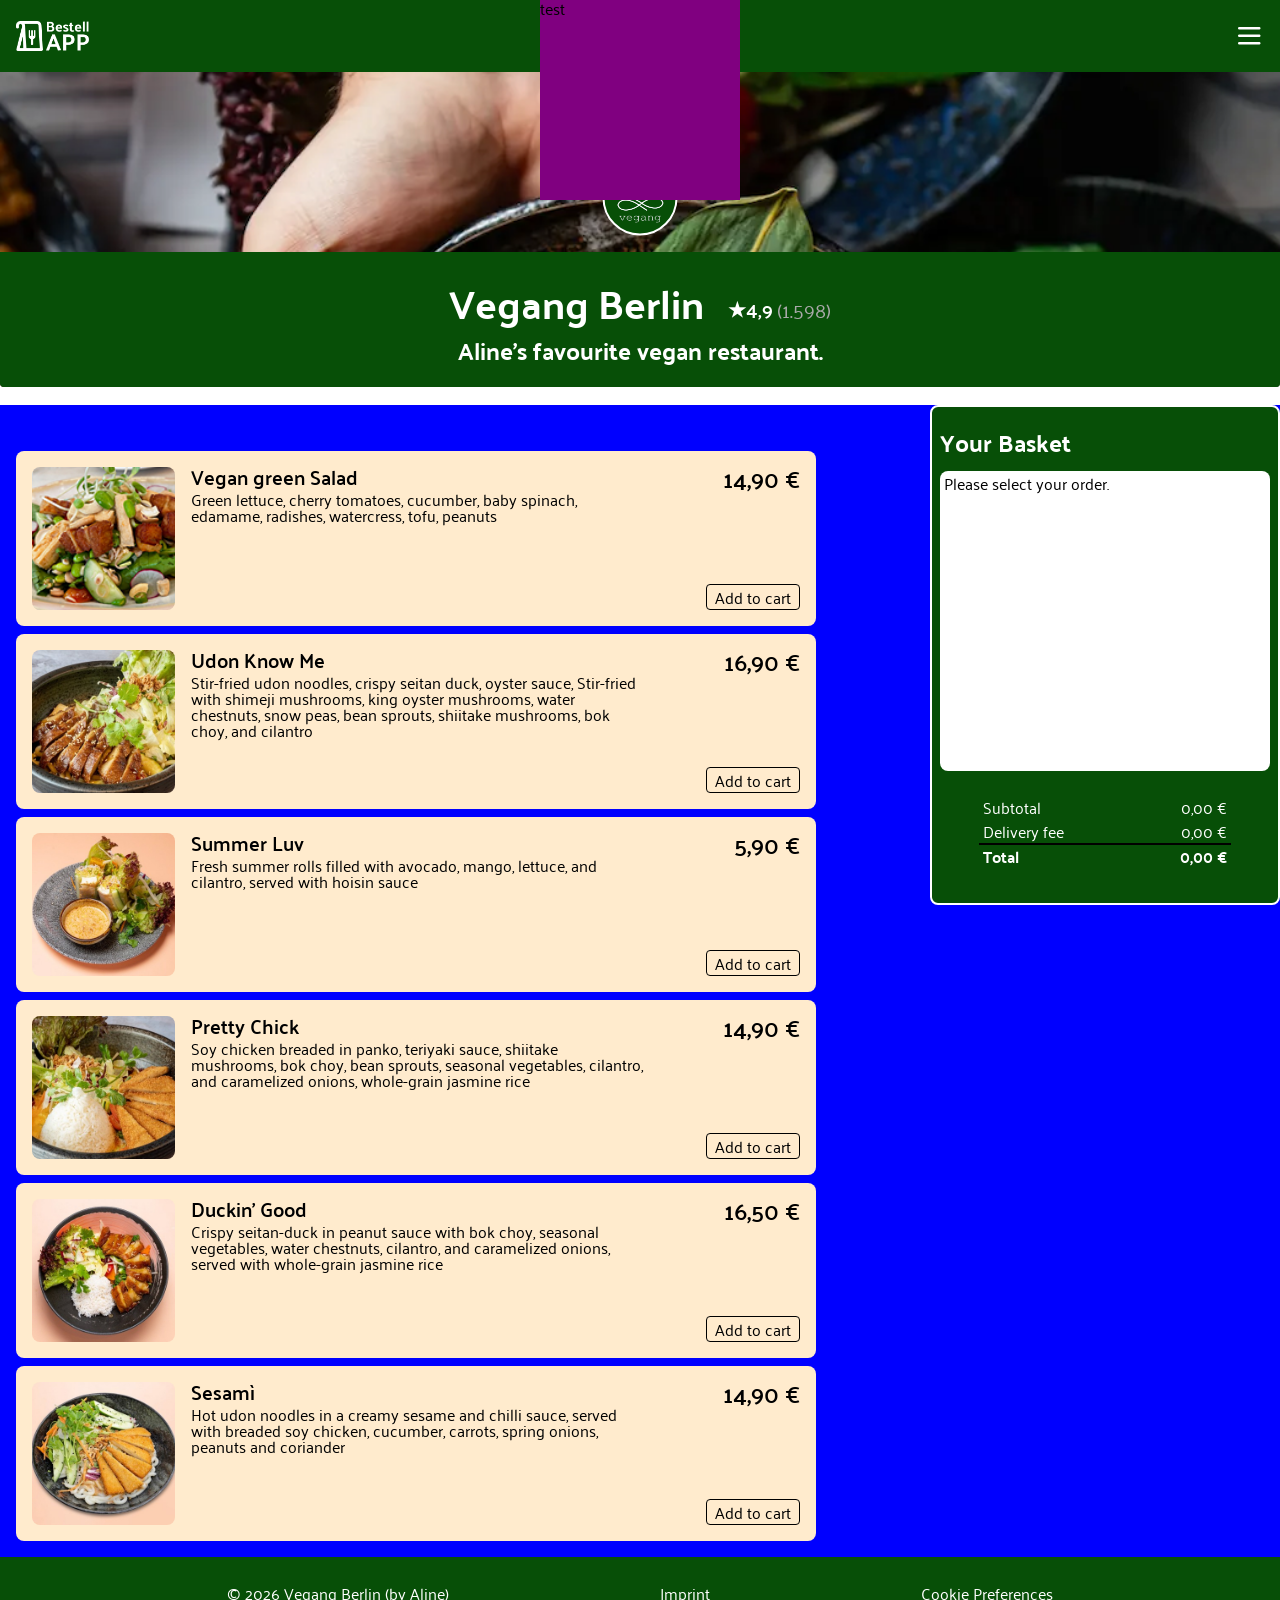
==== commit e8bd07d9: "close button cart" ====
--- a/index.html
+++ b/index.html
@@ -60,18 +60,18 @@
                 </section>
             </div>
         </section>
-        <aside>
-            <div id="cart-wrapper" class="display-none content">
-                <div id="cart" class="display-none">
-                    <!-- generated by JS -->
-                </div>
+    </main>
+    <aside>
+        <div id="cart-wrapper" class="display-none content">
+            <div id="cart" class="display-none">
+                <!-- generated by JS -->
             </div>
-            <dialog id="order-confirmation-popup">
-                <!-- generated by JS -->
-            </dialog>
-            <div class="display-none" id="testytest">test</div>
-        </aside>
-    </main>
+        </div>
+        <dialog id="order-confirmation-popup">
+            <!-- generated by JS -->
+        </dialog>
+        <div class="display-none" id="testytest">test</div>
+    </aside>
     <footer>
         <div class="content-headooter" id="footer-content-desktop">
             <a href="https://www.vegangberlin.de" target="_blank" rel="noopener noreferrer">&#169; 2026 Vegang Berlin (by Aline)</a>
--- a/style.css
+++ b/style.css
@@ -19,6 +19,7 @@
 
     button:hover {
         cursor: pointer;
+        font-weight: bolder;
     }
 }
 
--- a/styles/headooter.css
+++ b/styles/headooter.css
@@ -74,7 +74,7 @@
             height: 20px;
             width: 20px;
             border-radius: 50%;
-            background-color: pink;
+            background-color: blanchedalmond;
             position: absolute;
             top: 0;
             right: 0;
--- a/styles/cart.css
+++ b/styles/cart.css
@@ -10,16 +10,18 @@
 
     #cart-wrapper {
         position: absolute;
-        top: 40dvh;
+        top: 45dvh;
         width: 100%;
-        height: calc(100% - 40dvh);
+        height: calc(100% - 45dvh);
         display: flex;
         justify-content: flex-end;
+        background-color: blue;
 
         @media screen and (max-width: 890px) {
+            width: 100%;
             justify-content: center;
             z-index: 1000;
-            background-color: black;
+            background-color: pink;
             .display-none {
                 display: none;
             }
@@ -45,108 +47,117 @@
                 height: 70dvh;
                 position: fixed;
                 top: 15dvh;
+                z-index: 0;
                 .display-none {
                     display: none;
                 }
             }
 
-            #meals-container {
-                height: 300px;
-                overflow-y: scroll;
+            button {
+                align-self: flex-end;
+                padding-right: 16px;
+
+                @media screen and (min-width: 891px) {
+                    display: none;
+                }
+            }
+        }
+
+        #meals-container {
+            height: 300px;
+            overflow-y: scroll;
+            width: 100%;
+            background: white;
+            color: black;
+            padding: 8px;
+            display: flex;
+            flex-direction: column;
+            gap: 4px;
+            padding: 4px;
+            border-radius: 8px;
+
+            .dish-in-cart-card {
+                min-height: 75px;
                 width: 100%;
-                background: white;
+                background-color: blanchedalmond;
                 color: black;
                 padding: 8px;
                 display: flex;
                 flex-direction: column;
-                gap: 4px;
-                padding: 4px;
-                border-radius: 8px;
-
-                .dish-in-cart-card {
-                    min-height: 75px;
+                justify-content: space-between;
+                align-items: flex-start;
+                border-radius: 4px;
+
+                .meal-in-cart-card-first-row {
+                    height: 25px;
                     width: 100%;
-                    background-color: blanchedalmond;
-                    color: black;
-                    padding: 8px;
                     display: flex;
-                    flex-direction: column;
                     justify-content: space-between;
-                    align-items: flex-start;
-                    border-radius: 4px;
-
-                    .meal-in-cart-card-first-row {
-                        height: 25px;
-                        width: 100%;
+                    align-items: center;
+
+                    p {
+                        font-weight: 600;
+                    }
+                }
+
+                .meal-in-cart-card-second-row {
+                    height: 25px;
+                    display: flex;
+                    justify-content: space-between;
+                    align-items: center;
+                    width: 100%;
+
+                    .change-meal-amount {
                         display: flex;
                         justify-content: space-between;
                         align-items: center;
-
-                        p {
-                            font-weight: 600;
+                        gap: 8px;
+
+                        button:hover {
+                            cursor: pointer;
                         }
                     }
-
-                    .meal-in-cart-card-second-row {
-                        height: 25px;
-                        display: flex;
-                        justify-content: space-between;
-                        align-items: center;
-                        width: 100%;
-
-                        .change-meal-amount {
-                            display: flex;
-                            justify-content: space-between;
-                            align-items: center;
-                            gap: 8px;
-
-                            button:hover {
-                                cursor: pointer;
-                            }
-                        }
-                    }
-                }
-            }
-
-            #check-out-container {
-                height: fit-content;
-                width: 100%;
-                display: flex;
-                flex-direction: column;
-                align-items: center;
-                gap: 24px;
-                padding: 8px;
-
-                table {
-                    width: 80%;
-                    border-collapse: collapse;
-
-                    th,
-                    td {
-                        padding: 4px;
-                    }
-
-                    .left-align {
-                        text-align: left;
-                    }
-                    .right-align {
-                        text-align: right;
-                    }
-                    th {
-                        border-top: 2px solid black;
-                    }
-                }
-
-                button {
-                    border: 2px solid white;
-                    padding: 4px 16px;
-                    border-radius: 16px;
-                    font-weight: 800;
-                }
-            }
-        }
-    }
-
+                }
+            }
+        }
+
+        #check-out-container {
+            height: fit-content;
+            width: 100%;
+            display: flex;
+            flex-direction: column;
+            align-items: center;
+            gap: 24px;
+            padding: 8px;
+
+            table {
+                width: 80%;
+                border-collapse: collapse;
+
+                th,
+                td {
+                    padding: 4px;
+                }
+
+                .left-align {
+                    text-align: left;
+                }
+                .right-align {
+                    text-align: right;
+                }
+                th {
+                    border-top: 2px solid black;
+                }
+            }
+
+            button {
+                border: 2px solid white;
+                padding: 4px 16px;
+                border-radius: 16px;
+                font-weight: 800;
+            }
+        }
+    }
     #order-confirmation-popup {
         height: 150px;
         width: 200px;
@@ -194,10 +205,17 @@
     #order-confirmation-popup[open]::backdrop {
         background-color: rgba(255, 255, 255, 0.5);
     }
-
-    #testytest {
-        height: 200px;
-        width: 200px;
-        background: purple;
-    }
 }
+
+#testytest {
+    height: 200px;
+    width: 200px;
+    background: purple;
+
+    @media screen and (max-width: 890px) {
+        background-color: green;
+        .display-none {
+            display: none;
+        }
+    }
+}
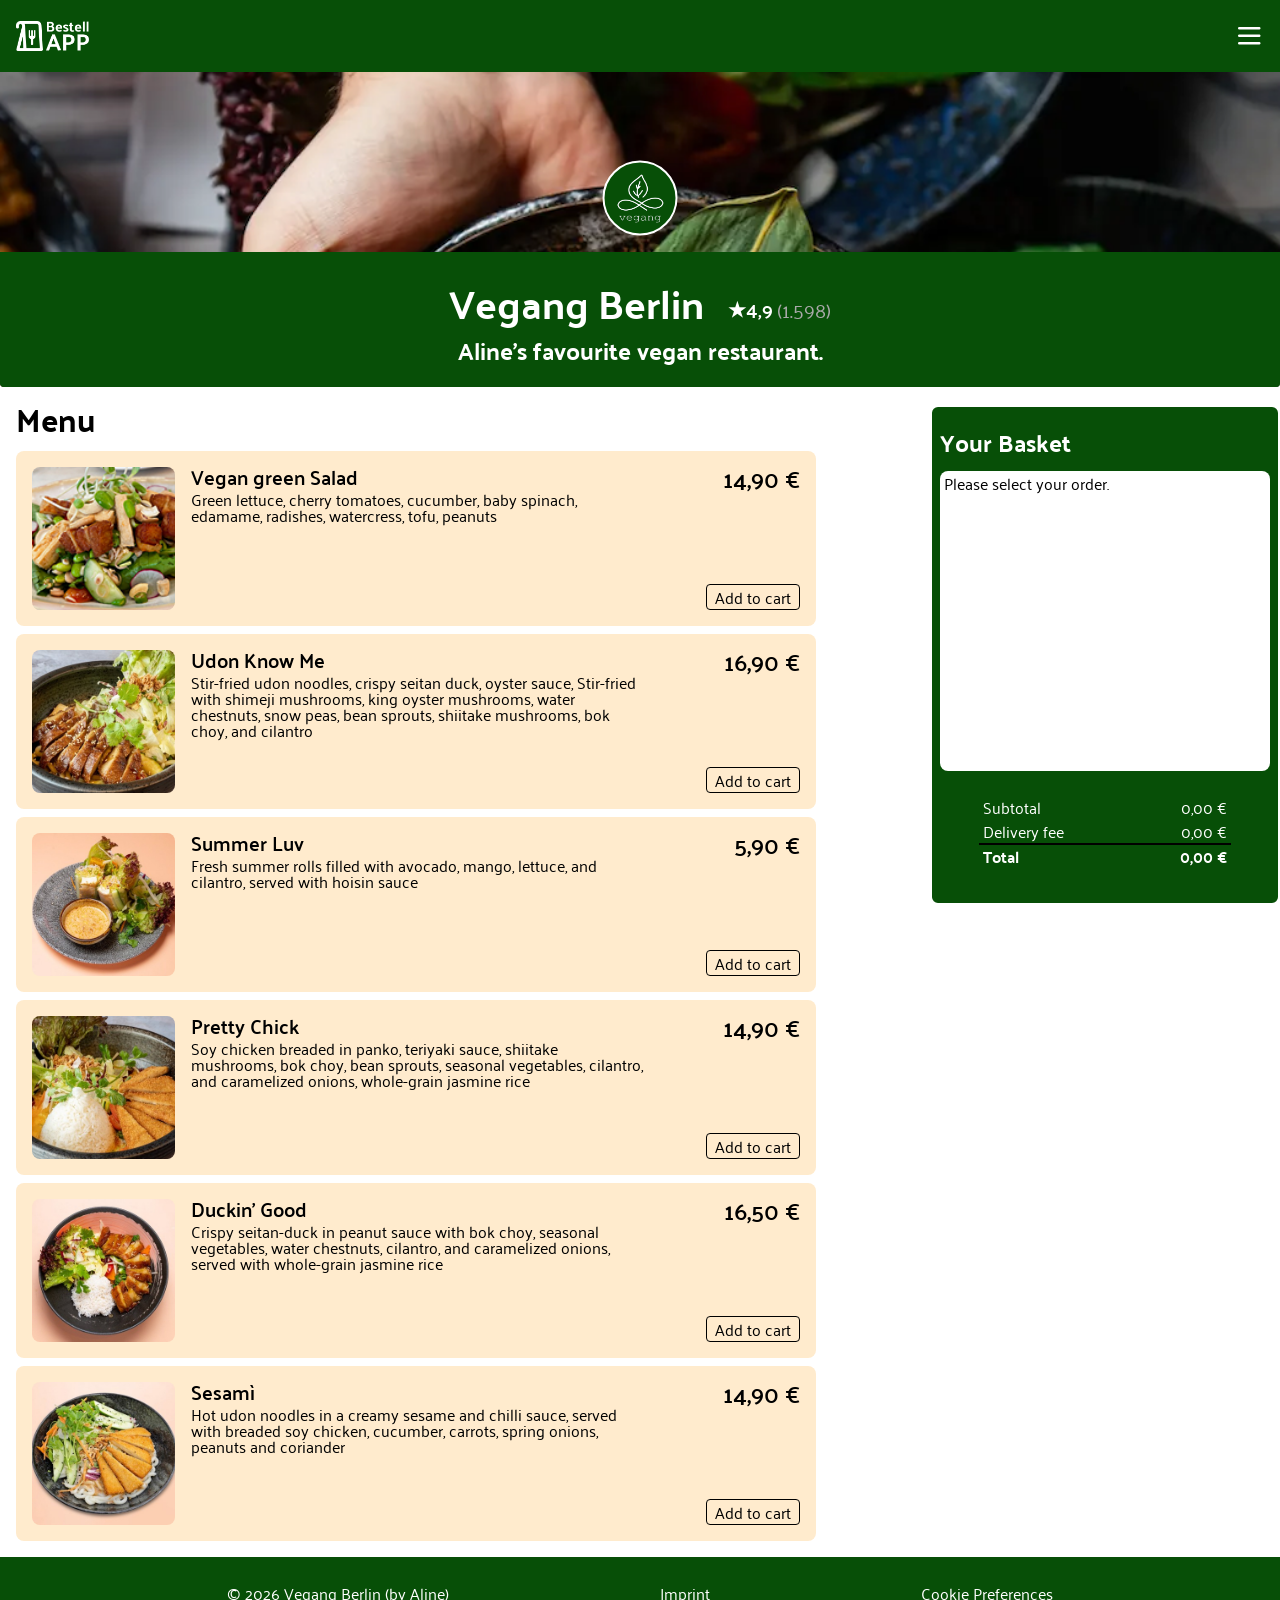
==== commit b435e7d6: "first submission" ====
--- a/index.html
+++ b/index.html
@@ -54,7 +54,7 @@
             <div class="content" id="content-wrapper">
                 <section id="menu">
                     <h2>Menu</h2>
-                    <div id="menu-items-wrapper">
+                    <div id="menu-items-wrapper" class="display-flex">
                         <!-- generated by JS -->
                     </div>
                 </section>
@@ -62,7 +62,7 @@
         </section>
     </main>
     <aside>
-        <div id="cart-wrapper" class="display-none content">
+        <div id="cart-wrapper" class="display-none  display-flex content">
             <div id="cart" class="display-none">
                 <!-- generated by JS -->
             </div>
@@ -70,7 +70,6 @@
         <dialog id="order-confirmation-popup">
             <!-- generated by JS -->
         </dialog>
-        <div class="display-none" id="testytest">test</div>
     </aside>
     <footer>
         <div class="content-headooter" id="footer-content-desktop">
@@ -82,7 +81,7 @@
             <img src="./assets/icons/home.svg" alt="icon home">
             <img src="./assets/icons/Profile.svg" alt="icon profile">
             <img src="./assets/icons/orders.svg" alt="icon orders">
-            <buttton id="shopping-cart" onclick="openMobileCart()">
+            <buttton id="shopping-cart" onclick="toggleCart()">
                 <img src="./assets/icons/shopping_cart.svg" alt="icon shopping cart">
                 <p id="number-of-meals-in-cart"></p>
             </button>
--- a/styles/headooter.css
+++ b/styles/headooter.css
@@ -16,6 +16,7 @@
     @media screen and (max-width: 890px) {
         position: fixed;
         bottom: 0;
+        z-index: 2;
     }
 }
 
--- a/styles/landing.css
+++ b/styles/landing.css
@@ -29,7 +29,7 @@
 
 
         @media screen and (max-width: 640px) {
-            top: 30%;
+            top: 20%;
         }
 
         img {
--- a/styles/cart.css
+++ b/styles/cart.css
@@ -7,24 +7,30 @@
     top: 0;
     bottom: 0;
     z-index: 0;
+    /* background-color: rgb(0, 0, 0, 0.4); */
+
+    .display-flex {
+        display: flex;
+    }
+
+    @media screen and (max-width: 890px) {
+        .display-none {
+            display: none;
+        }
+    }
 
     #cart-wrapper {
         position: absolute;
         top: 45dvh;
         width: 100%;
         height: calc(100% - 45dvh);
-        display: flex;
         justify-content: flex-end;
-        background-color: blue;
 
         @media screen and (max-width: 890px) {
             width: 100%;
             justify-content: center;
             z-index: 1000;
-            background-color: pink;
-            .display-none {
-                display: none;
-            }
+            background-color: white;
         }
 
         #cart {
@@ -40,14 +46,12 @@
             border-radius: 8px;
             position: sticky;
             top: 0;
-            z-index: 1000;
 
             @media screen and (max-width: 890px) {
-                width: 80%;
+                width: 90%;
                 height: 70dvh;
                 position: fixed;
                 top: 15dvh;
-                z-index: 0;
                 .display-none {
                     display: none;
                 }
@@ -205,17 +209,17 @@
     #order-confirmation-popup[open]::backdrop {
         background-color: rgba(255, 255, 255, 0.5);
     }
+
+    #testytest {
+        height: 200px;
+        width: 200px;
+        background: purple;
+
+        @media screen and (max-width: 890px) {
+            background-color: green;
+            .display-none {
+                display: none;
+            }
+        }
+    }
 }
-
-#testytest {
-    height: 200px;
-    width: 200px;
-    background: purple;
-
-    @media screen and (max-width: 890px) {
-        background-color: green;
-        .display-none {
-            display: none;
-        }
-    }
-}
--- a/styles/menu.css
+++ b/styles/menu.css
@@ -1,10 +1,17 @@
+.display-flex {
+    display: flex;
+}
+
+.display-none {
+    display: none;
+}
+
 #menu {
     background-color: white;
     width: calc(100% - 350px);
     max-width: 1090px;
     height: 100%;
     padding: 16px;
-    display: flex;
     flex-direction: column;
     gap: 16px;
 
@@ -22,9 +29,9 @@
         gap: 8px;
         z-index: 1;
 
-        @media screen and (max-width: 890px) {
+        /* @media screen and (max-width: 890px) {
             z-index: 0;
-        }
+        } */
 
         .menu-item {
             background-color: blanchedalmond;
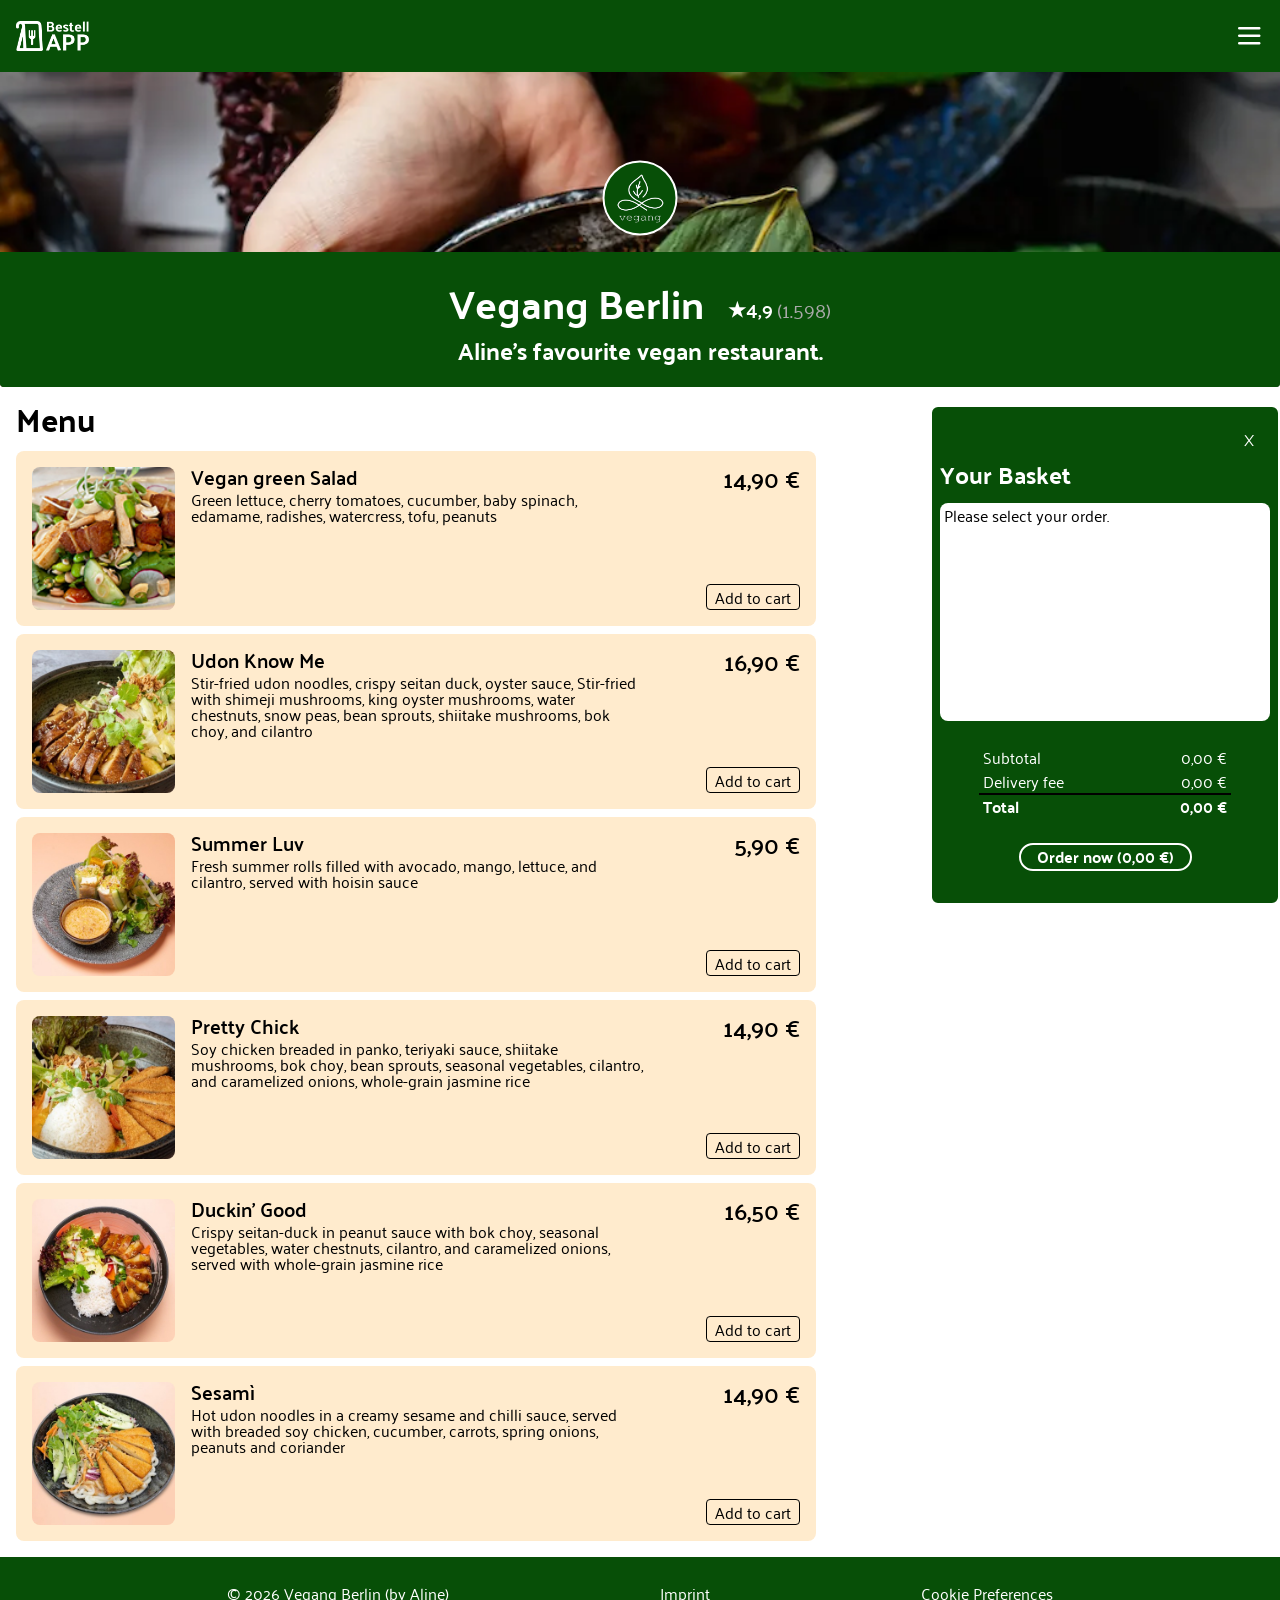
==== commit 2f1d50be: "dot missing in landing.css path" ====
--- a/index.html
+++ b/index.html
@@ -10,7 +10,7 @@
     <link rel="stylesheet" href="style.css">
     <link rel="stylesheet" href="./styles/fonts.css">
     <link rel="stylesheet" href="./styles/headooter.css">
-    <link rel="stylesheet" href="/styles/landing.css">
+    <link rel="stylesheet" href="./styles/landing.css">
     <link rel="stylesheet" href="./styles/cart.css">
     <link rel="stylesheet" href="./styles/menu.css">
 
--- a/styles/cart.css
+++ b/styles/cart.css
@@ -61,9 +61,7 @@
                 align-self: flex-end;
                 padding-right: 16px;
 
-                @media screen and (min-width: 891px) {
-                    display: none;
-                }
+                
             }
         }
 
@@ -112,10 +110,18 @@
                     width: 100%;
 
                     .change-meal-amount {
+                        width: fit-content;
                         display: flex;
                         justify-content: space-between;
                         align-items: center;
-                        gap: 8px;
+                        gap: 4px;
+
+                        button{
+                            width: 20px;
+                            text-align: center;
+                            padding: 0;
+                            margin: 0;
+                        }
 
                         button:hover {
                             cursor: pointer;
@@ -130,6 +136,7 @@
             width: 100%;
             display: flex;
             flex-direction: column;
+            justify-content: center;
             align-items: center;
             gap: 24px;
             padding: 8px;
@@ -159,6 +166,7 @@
                 padding: 4px 16px;
                 border-radius: 16px;
                 font-weight: 800;
+                align-self: center;
             }
         }
     }
